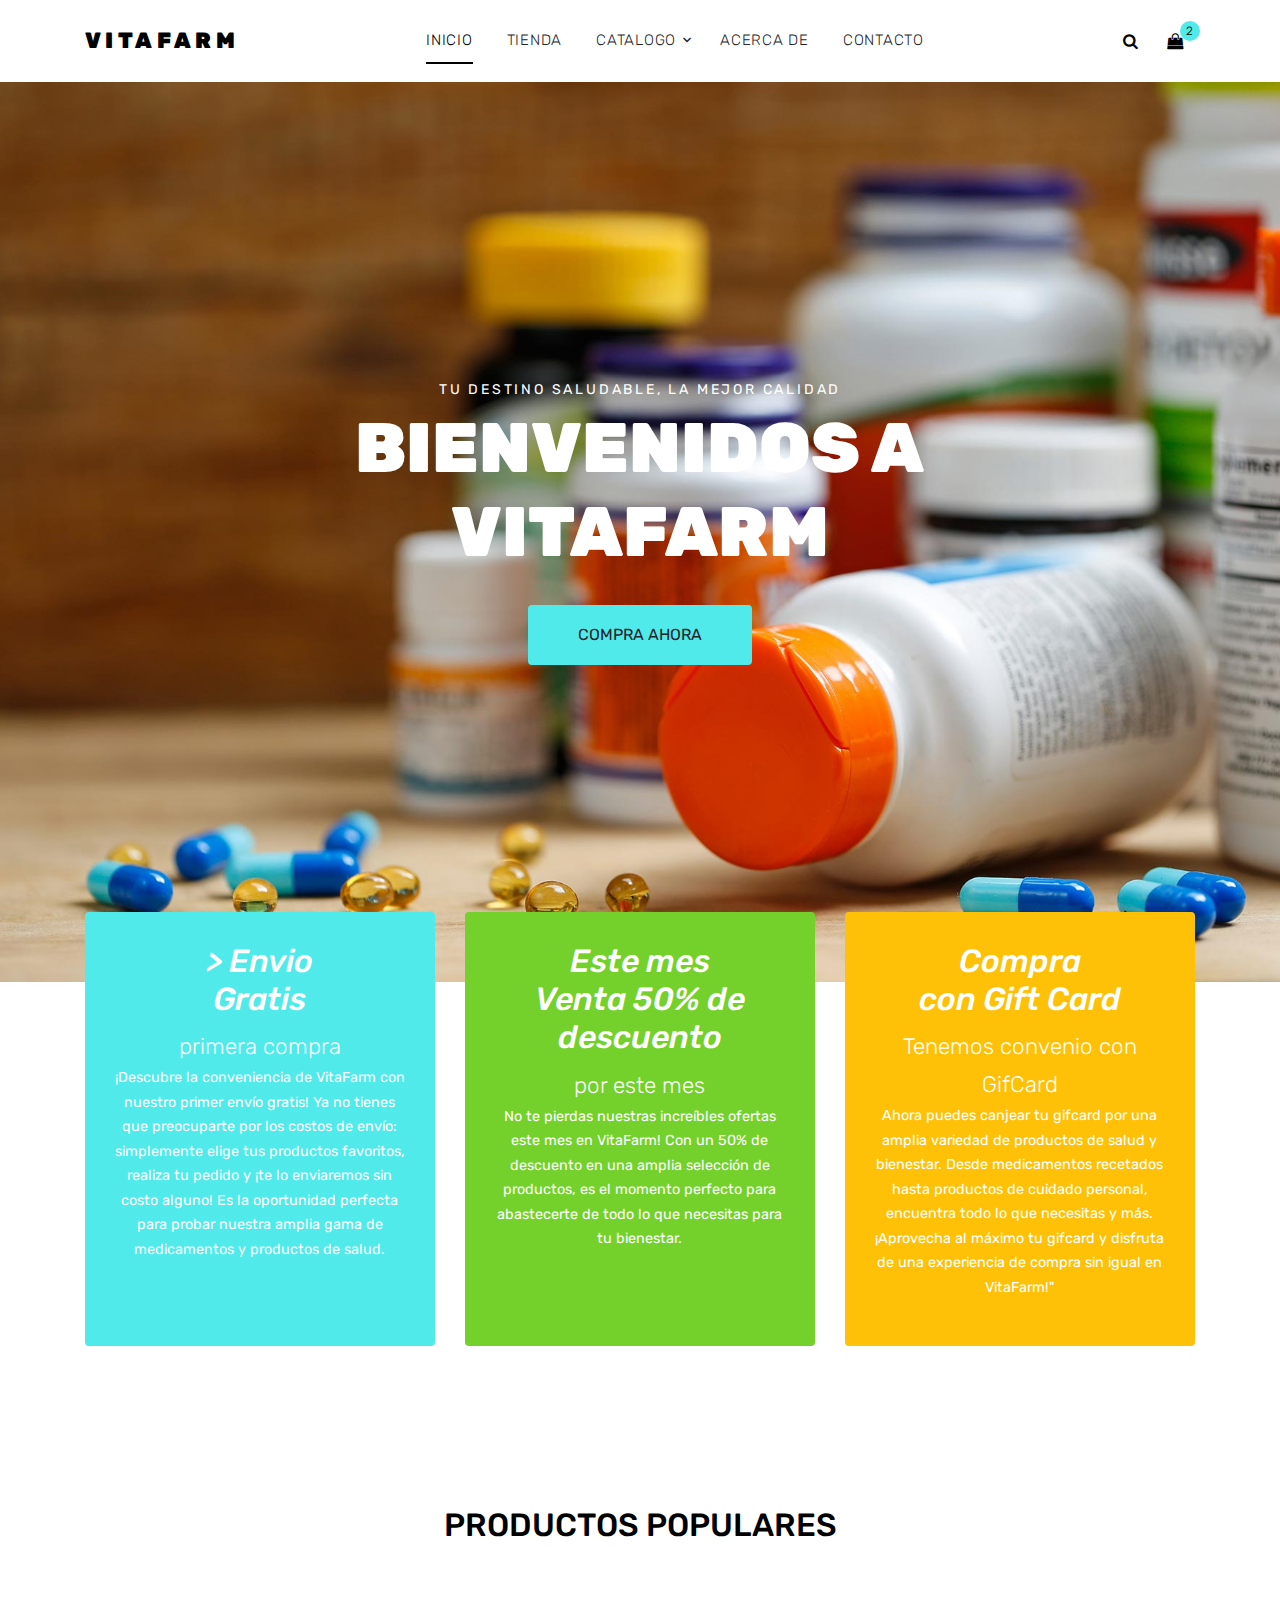
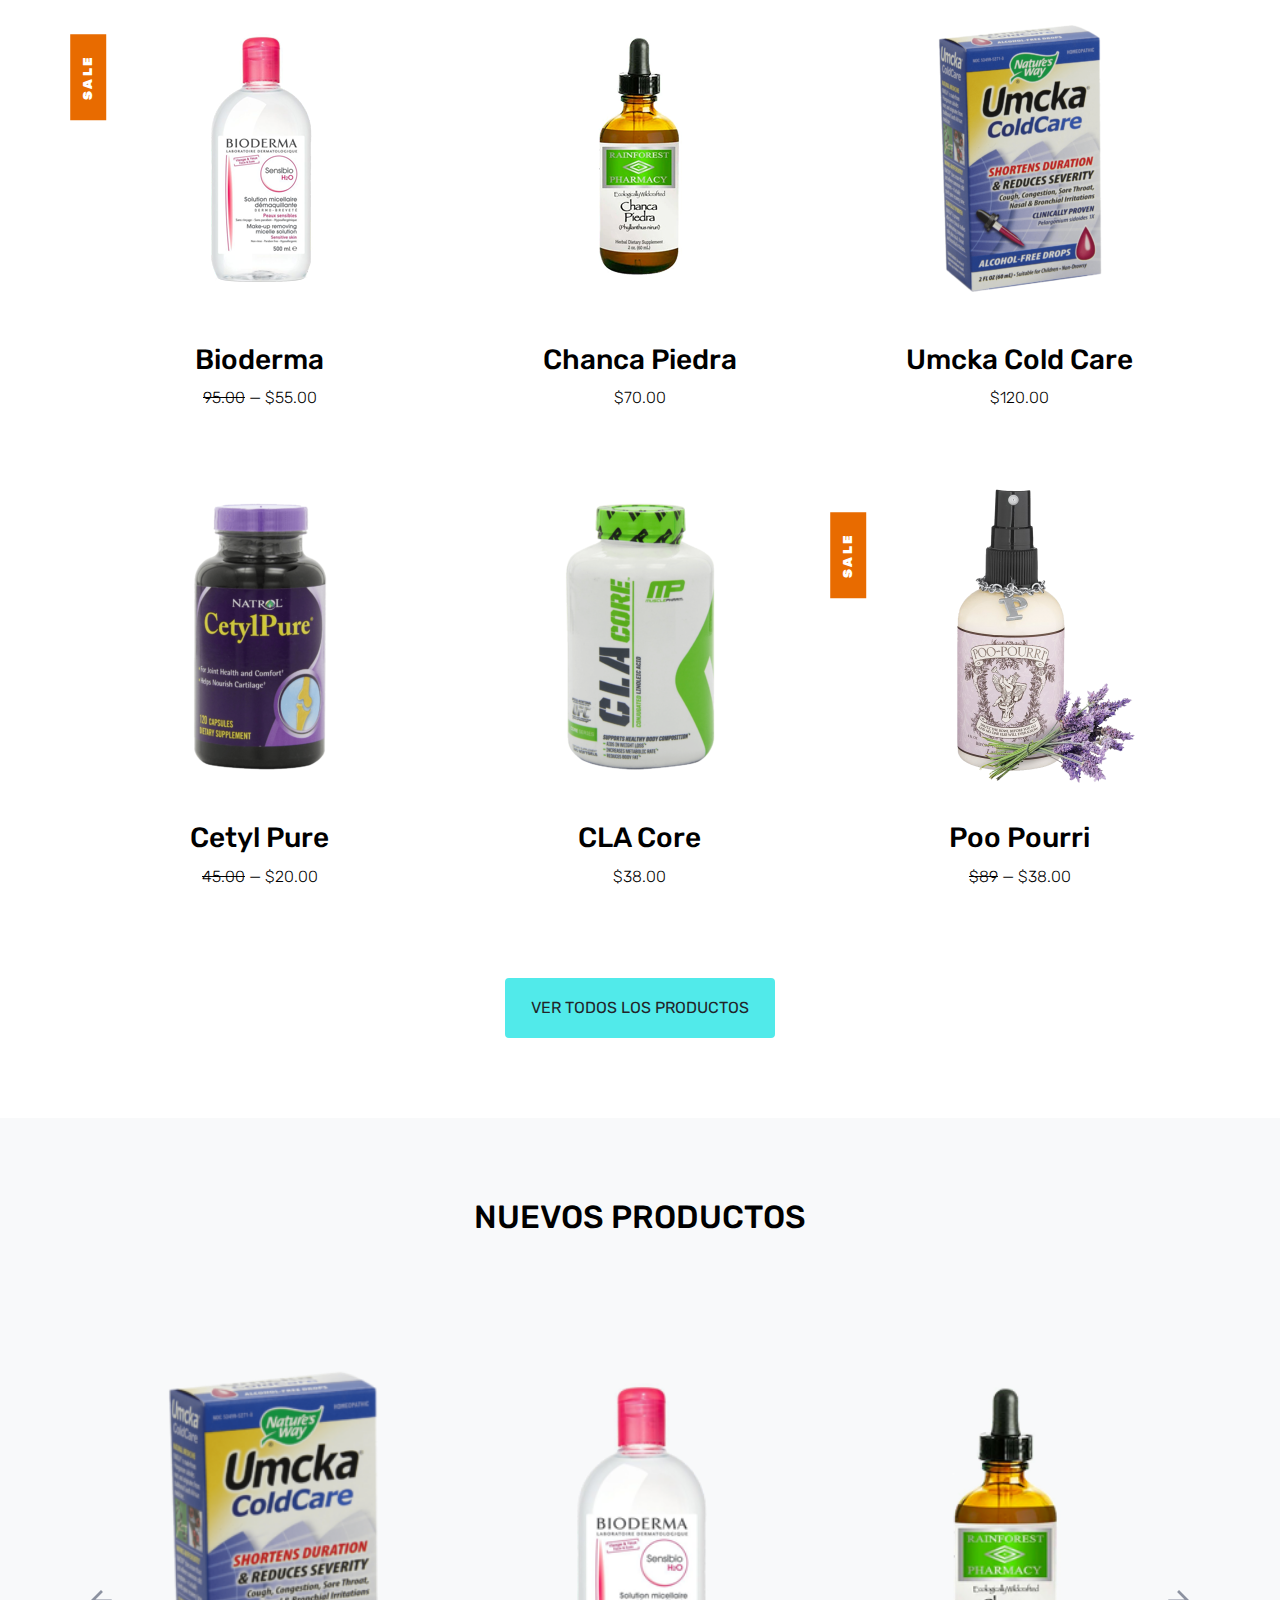
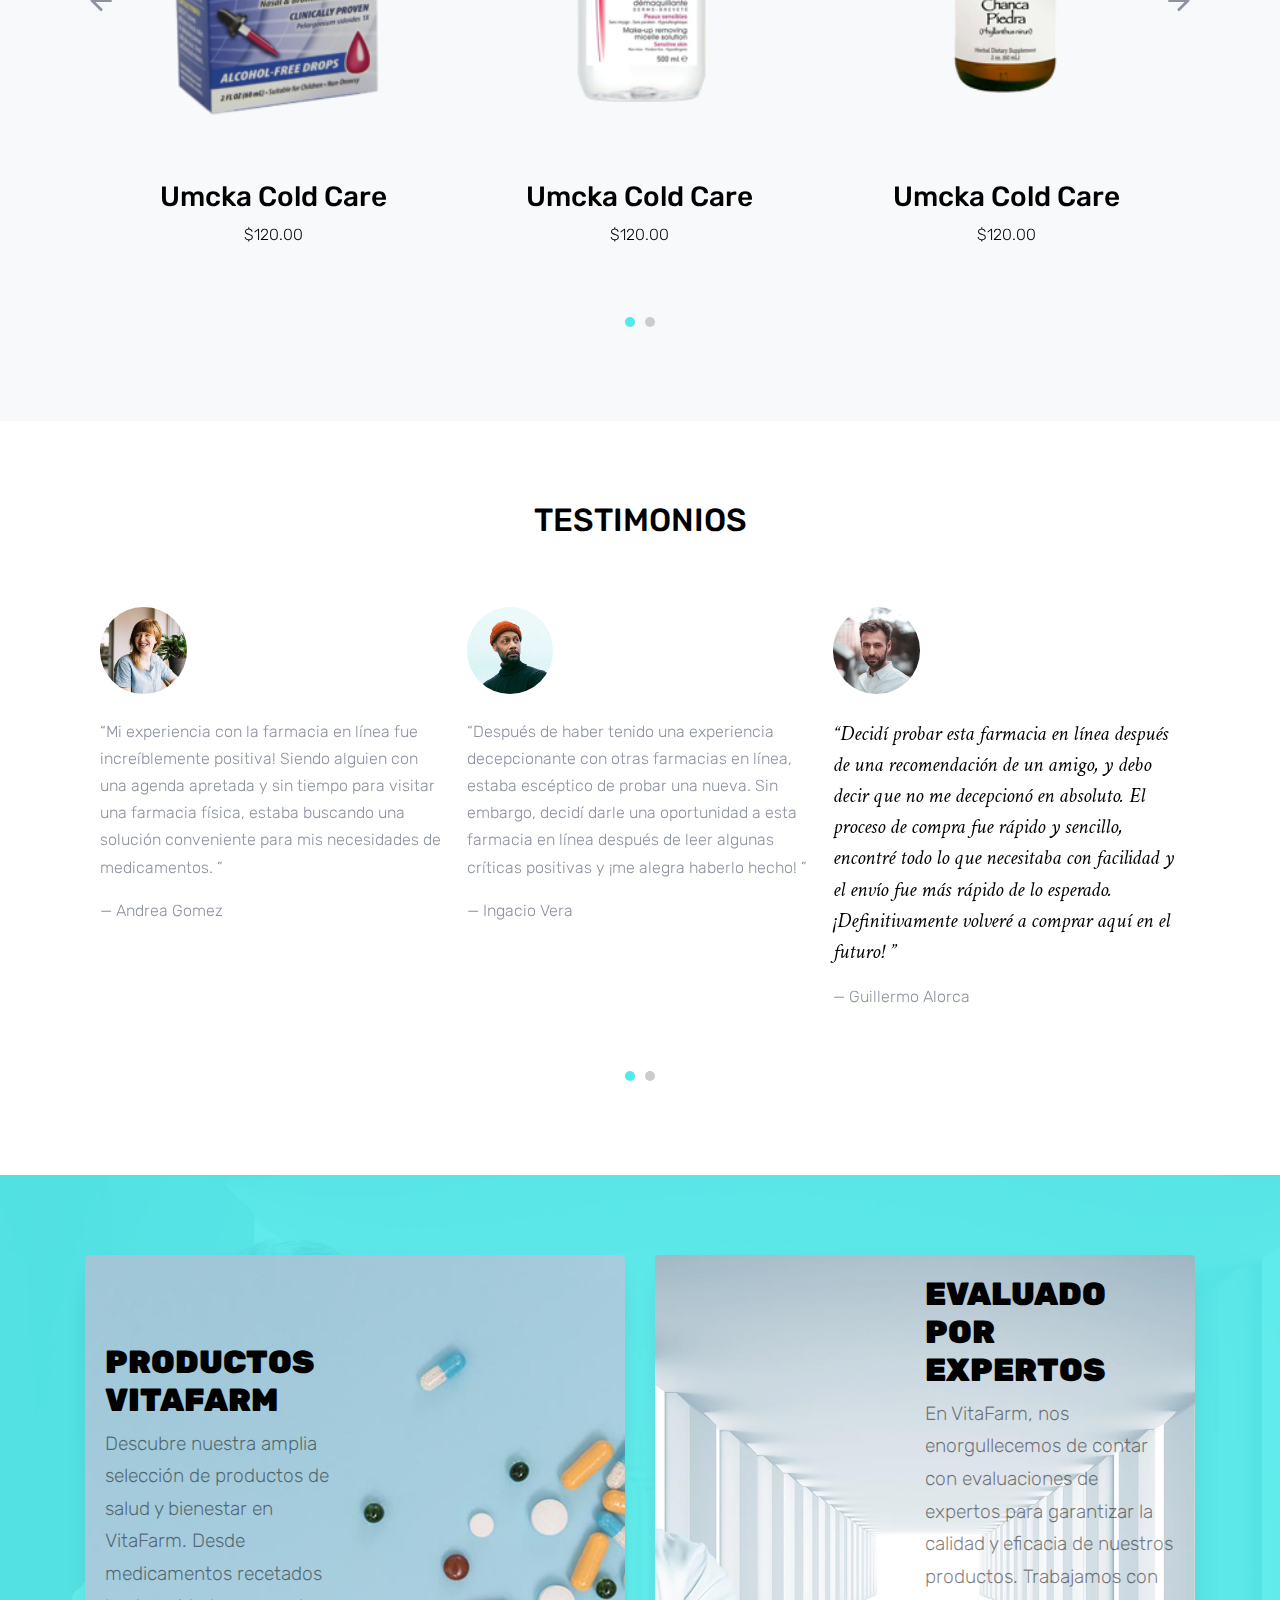
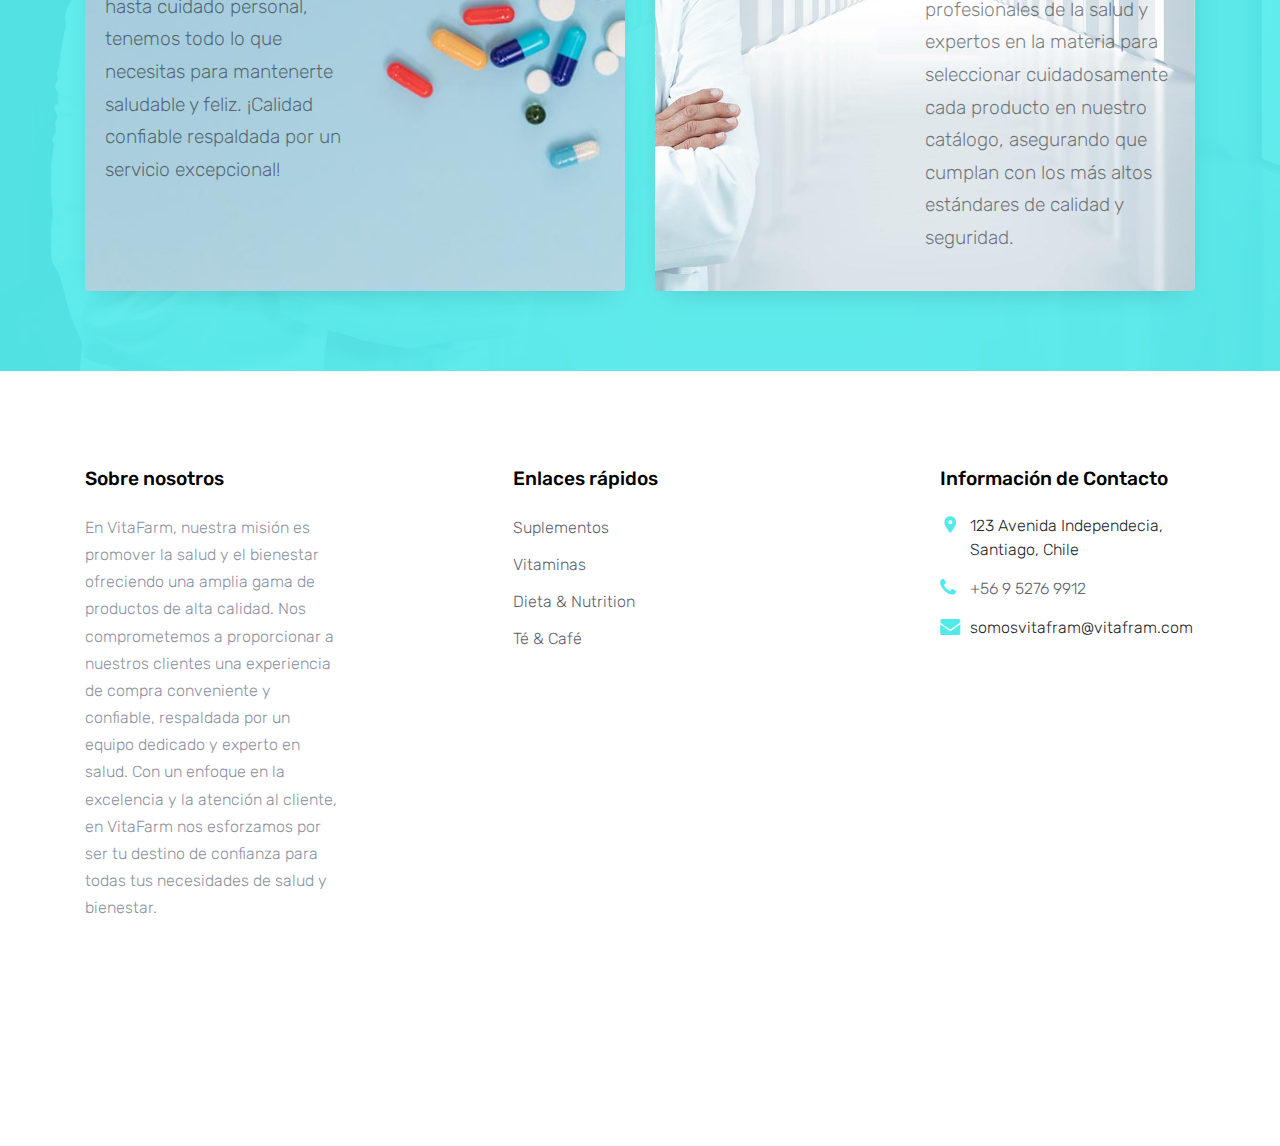
==== index.html @ 72c8c70e "first commit" ====
<!DOCTYPE html>
<html lang="en">

<head>
  <title>VitaFarm </title>
  <link href="https://cdn.jsdelivr.net/npm/bootstrap@5.3.3/dist/css/bootstrap.min.css" rel="stylesheet" integrity="sha384-QWTKZyjpPEjISv5WaRU9OFeRpok6YctnYmDr5pNlyT2bRjXh0JMhjY6hW+ALEwIH" crossorigin="anonymous">
  <meta charset="utf-8">
  <meta name="viewport" content="width=device-width, initial-scale=1, shrink-to-fit=no">

  <link href="https://fonts.googleapis.com/css?family=Rubik:400,700|Crimson+Text:400,400i" rel="stylesheet">
  <link rel="stylesheet" href="fonts/icomoon/style.css">

  <link rel="stylesheet" href="css/bootstrap.min.css">
  <link rel="stylesheet" href="css/magnific-popup.css">
  <link rel="stylesheet" href="css/jquery-ui.css">
  <link rel="stylesheet" href="css/owl.carousel.min.css">
  <link rel="stylesheet" href="css/owl.theme.default.min.css">


  <link rel="stylesheet" href="css/aos.css">

  <link rel="stylesheet" href="css/style.css">
  <script src="https://cdn.jsdelivr.net/npm/bootstrap@5.3.3/dist/js/bootstrap.bundle.min.js" integrity="sha384-YvpcrYf0tY3lHB60NNkmXc5s9fDVZLESaAA55NDzOxhy9GkcIdslK1eN7N6jIeHz" crossorigin="anonymous"></script>
</head>

<body>

  <div class="site-wrap">


    <div class="site-navbar py-2">

      <div class="search-wrap">
        <div class="container">
          <a href="#" class="search-close js-search-close"><span class="icon-close2"></span></a>
          <form action="#" method="post">
            <input type="text" class="form-control" placeholder="Search keyword and hit enter...">
          </form>
        </div>
      </div>

      <div class="container">
        <div class="d-flex align-items-center justify-content-between">
          <div class="logo">
            <div class="site-logo">
              <a href="index.html" class="js-logo-clone">VitaFarm</a>
            </div>
          </div>
          <div class="main-nav d-none d-lg-block">
            <nav class="site-navigation text-right text-md-center" role="navigation">
              <ul class="site-menu js-clone-nav d-none d-lg-block">
                <li class="active"><a href="index.html">INICIO</a></li>
                <li><a href="shop.html">Tienda</a></li>
                <li class="has-children">
                  <a href="#">Catalogo</a>
                  <ul class="dropdown">
                    <li><a href="#">Suplementos</a></li>
                    <li class="has-children">
                      <a href="#">Vitaminas</a>
                      <ul class="dropdown">
                        <li><a href="#">Suplementos</a></li>
                        <li><a href="#">Vitaminas</a></li>
                        <li><a href="#">Dieta &amp; Nutrición</a></li>
                        <li><a href="#">Té &amp; Café</a></li>
                      </ul>
                    </li>
                    <li><a href="#">Dieta &amp; Nutritición</a></li>
                    <li><a href="#">Té &amp; Café</a></li>
                    
                  </ul>
                </li>
                <li><a href="about.html">Acerca de</a></li>
                <li><a href="contact.html">Contacto</a></li>
              </ul>
            </nav>
          </div>
          <div class="icons">
            <a href="#" class="icons-btn d-inline-block js-search-open"><span class="icon-search"></span></a>
            <a href="cart.html" class="icons-btn d-inline-block bag">
              <span class="icon-shopping-bag"></span>
              <span class="number">2</span>
            </a>
            <a href="#" class="site-menu-toggle js-menu-toggle ml-3 d-inline-block d-lg-none"><span
                class="icon-menu"></span></a>
          </div>
        </div>
      </div>
    </div>

    <div class="site-blocks-cover" style="background-image: url('images/hero_1.jpg');">
      <div class="container">
        <div class="row">
          <div class="col-lg-7 mx-auto order-lg-2 align-self-center">
            <div class="site-block-cover-content text-center">
              <h2 class="sub-title">Tu destino saludable, la mejor calidad</h2>
              <h1>Bienvenidos a VitaFarm</h1>
              <p>
                <a href="#" class="btn btn-primary px-5 py-3">Compra ahora</a>
              </p>
            </div>
          </div>
        </div>
      </div>
    </div>

    <div class="site-section">
      <div class="container">
        <div class="row align-items-stretch section-overlap">
          <div class="col-md-6 col-lg-4 mb-4 mb-lg-0">
            <div class="banner-wrap bg-primary h-100">
              <a href="#" class="h-100">
                <h5>> Envio <br> Gratis</h5>
                <p>
                  primera compra
                  <strong>¡Descubre la conveniencia de VitaFarm con nuestro primer envío gratis! Ya no tienes que preocuparte por los costos de envío: simplemente elige tus productos favoritos, realiza tu pedido y ¡te lo enviaremos sin costo alguno! Es la oportunidad perfecta para probar nuestra amplia gama de medicamentos y productos de salud.</strong>
                </p>
              </a>
            </div>
          </div>
          <div class="col-md-6 col-lg-4 mb-4 mb-lg-0">
            <div class="banner-wrap h-100">
              <a href="#" class="h-100">
                <h5>Este mes <br> Venta 50% de descuento</h5>
                <p>
                  por este mes
                  <strong>No te pierdas nuestras increíbles ofertas este mes en VitaFarm! Con un 50% de descuento en una amplia selección de productos, es el momento perfecto para abastecerte de todo lo que necesitas para tu bienestar.</strong>
                </p>
              </a>
            </div>
          </div>
          <div class="col-md-6 col-lg-4 mb-4 mb-lg-0">
            <div class="banner-wrap bg-warning h-100">
              <a href="#" class="h-100">
                <h5> Compra  <br> con Gift Card</h5>
                <p>
                  Tenemos convenio con GifCard
                  <strong>Ahora puedes canjear tu gifcard por una amplia variedad de productos de salud y bienestar. Desde medicamentos recetados hasta productos de cuidado personal, encuentra todo lo que necesitas y más. ¡Aprovecha al máximo tu gifcard y disfruta de una experiencia de compra sin igual en VitaFarm!"</strong>
                </p>
              </a>
            </div>
          </div>

        </div>
      </div>
    </div>

    <div class="site-section">
      <div class="container">
        <div class="row">
          <div class="title-section text-center col-12">
            <h2 class="text-uppercase">Productos populares</h2>
          </div>
        </div>

        <div class="row">
          <div class="col-sm-6 col-lg-4 text-center item mb-4">
            <span class="tag">Sale</span>
            <a href="shop-single.html"> <img src="images/product_01.png" alt="Image"></a>
            <h3 class="text-dark"><a href="shop-single.html">Bioderma</a></h3>
            <p class="price"><del>95.00</del> &mdash; $55.00</p>
          </div>
          <div class="col-sm-6 col-lg-4 text-center item mb-4">
            <a href="shop-single.html"> <img src="images/product_02.png" alt="Image"></a>
            <h3 class="text-dark"><a href="shop-single.html">Chanca Piedra</a></h3>
            <p class="price">$70.00</p>
          </div>
          <div class="col-sm-6 col-lg-4 text-center item mb-4">
            <a href="shop-single.html"> <img src="images/product_03.png" alt="Image"></a>
            <h3 class="text-dark"><a href="shop-single.html">Umcka Cold Care</a></h3>
            <p class="price">$120.00</p>
          </div>

          <div class="col-sm-6 col-lg-4 text-center item mb-4">

            <a href="shop-single.html"> <img src="images/product_04.png" alt="Image"></a>
            <h3 class="text-dark"><a href="shop-single.html">Cetyl Pure</a></h3>
            <p class="price"><del>45.00</del> &mdash; $20.00</p>
          </div>
          <div class="col-sm-6 col-lg-4 text-center item mb-4">
            <a href="shop-single.html"> <img src="images/product_05.png" alt="Image"></a>
            <h3 class="text-dark"><a href="shop-single.html">CLA Core</a></h3>
            <p class="price">$38.00</p>
          </div>
          <div class="col-sm-6 col-lg-4 text-center item mb-4">
            <span class="tag">Sale</span>
            <a href="shop-single.html"> <img src="images/product_06.png" alt="Image"></a>
            <h3 class="text-dark"><a href="shop-single.html">Poo Pourri</a></h3>
            <p class="price"><del>$89</del> &mdash; $38.00</p>
          </div>
        </div>
        <div class="row mt-5">
          <div class="col-12 text-center">
            <a href="shop.html" class="btn btn-primary px-4 py-3">Ver todos los productos</a>
          </div>
        </div>
      </div>
    </div>

    
    <div class="site-section bg-light">
      <div class="container">
        <div class="row">
          <div class="title-section text-center col-12">
            <h2 class="text-uppercase">Nuevos Productos</h2>
          </div>
        </div>
        <div class="row">
          <div class="col-md-12 block-3 products-wrap">
            <div class="nonloop-block-3 owl-carousel">

              <div class="text-center item mb-4">
                <a href="shop-single.html"> <img src="images/product_03.png" alt="Image"></a>
                <h3 class="text-dark"><a href="shop-single.html">Umcka Cold Care</a></h3>
                <p class="price">$120.00</p>
              </div>

              <div class="text-center item mb-4">
                <a href="shop-single.html"> <img src="images/product_01.png" alt="Image"></a>
                <h3 class="text-dark"><a href="shop-single.html">Umcka Cold Care</a></h3>
                <p class="price">$120.00</p>
              </div>

              <div class="text-center item mb-4">
                <a href="shop-single.html"> <img src="images/product_02.png" alt="Image"></a>
                <h3 class="text-dark"><a href="shop-single.html">Umcka Cold Care</a></h3>
                <p class="price">$120.00</p>
              </div>

              <div class="text-center item mb-4">
                <a href="shop-single.html"> <img src="images/product_04.png" alt="Image"></a>
                <h3 class="text-dark"><a href="shop-single.html">Umcka Cold Care</a></h3>
                <p class="price">$120.00</p>
              </div>

            </div>
          </div>
        </div>
      </div>
    </div>

    <div class="site-section">
      <div class="container">
        <div class="row">
          <div class="title-section text-center col-12">
            <h2 class="text-uppercase">Testimonios</h2>
          </div>
        </div>
        <div class="row">
          <div class="col-md-12 block-3 products-wrap">
            <div class="nonloop-block-3 no-direction owl-carousel">
        
              <div class="testimonio">
                <blockquote>
                  <img src="images/person_1.jpg" alt="Image" class="img-fluid w-25 mb-4 rounded-circle">
                  <p>&ldquo;Mi experiencia con la farmacia en línea fue increíblemente positiva! Siendo alguien con una agenda apretada y sin tiempo para visitar una farmacia física, estaba buscando una solución conveniente para mis necesidades de medicamentos. &rdquo;</p>
                </blockquote>

                <p>&mdash; Andrea Gomez</p>
              </div>
        
              <div class="testimonio">
                <blockquote>
                  <img src="images/person_2.jpg" alt="Image" class="img-fluid w-25 mb-4 rounded-circle">
                  <p>&ldquo;Después de haber tenido una experiencia decepcionante con otras farmacias en línea, estaba escéptico de probar una nueva. Sin embargo, decidí darle una oportunidad a esta farmacia en línea después de leer algunas críticas positivas y ¡me alegra haberlo hecho!
                    &rdquo;</p>
                </blockquote>
              
                <p>&mdash; Ingacio Vera</p>
              </div>
        
              <div class="testimony">
                <blockquote>
                  <img src="images/person_3.jpg" alt="Image" class="img-fluid w-25 mb-4 rounded-circle">
                  <p>&ldquo;Decidí probar esta farmacia en línea después de una recomendación de un amigo, y debo decir que no me decepcionó en absoluto. El proceso de compra fue rápido y sencillo, encontré todo lo que necesitaba con facilidad y el envío fue más rápido de lo esperado. ¡Definitivamente volveré a comprar aquí en el futuro!
                    &rdquo;</p>
                </blockquote>
              
                <p>&mdash; Guillermo Alorca</p>
              </div>
        
              <div class="testimony">
                <blockquote>
                  <img src="images/person_4.jpg" alt="Image" class="img-fluid w-25 mb-4 rounded-circle">
                  <p>&ldquo;Comprar en esta farmacia en línea fue una experiencia sin complicaciones. Encontré lo que buscaba rápidamente, el proceso de pago fue seguro y mi pedido llegó a tiempo. ¡Definitivamente confiaré en ellos para mis futuras necesidades de medicamentos!&rdquo;</p>
                </blockquote>
              
                <p>&mdash; Estiven Salazar</p>
              </div>
        
            </div>
          </div>
        </div>
      </div>
    </div>

    <div class="site-section bg-secondary bg-image" style="background-image: url('images/bg_2.jpg');">
      <div class="container">
        <div class="row align-items-stretch">
          <div class="col-lg-6 mb-5 mb-lg-0">
            <a href="#" class="banner-1 h-100 d-flex" style="background-image: url('images/bg_1.jpg');">
              <div class="banner-1-inner align-self-center">
                <h2>Productos VitaFarm </h2>
                <p>Descubre nuestra amplia selección de productos de salud y bienestar en VitaFarm. Desde medicamentos recetados hasta cuidado personal, tenemos todo lo que necesitas para mantenerte saludable y feliz. ¡Calidad confiable respaldada por un servicio excepcional!
                </p>
              </div>
            </a>
          </div>
          <div class="col-lg-6 mb-5 mb-lg-0">
            <a href="#" class="banner-1 h-100 d-flex" style="background-image: url('images/bg_2.jpg');">
              <div class="banner-1-inner ml-auto  align-self-center">
                <h2>Evaluado por expertos</h2>
                <p>En VitaFarm, nos enorgullecemos de contar con evaluaciones de expertos para garantizar la calidad y eficacia de nuestros productos. Trabajamos con profesionales de la salud y expertos en la materia para seleccionar cuidadosamente cada producto en nuestro catálogo, asegurando que cumplan con los más altos estándares de calidad y seguridad.
                </p>
              </div>
            </a>
          </div>
        </div>
      </div>
    </div>


    <footer class="site-footer">
      <div class="container">
        <div class="row">
          <div class="col-md-6 col-lg-3 mb-4 mb-lg-0">

            <div class="block-7">
              <h3 class="footer-heading mb-4">Sobre nosotros</h3>
              <p>En VitaFarm, nuestra misión es promover la salud y el bienestar ofreciendo una amplia gama de productos de alta calidad. Nos comprometemos a proporcionar a nuestros clientes una experiencia de compra conveniente y confiable, respaldada por un equipo dedicado y experto en salud.
                Con un enfoque en la excelencia y la atención al cliente, en VitaFarm nos esforzamos por ser tu destino de confianza para todas tus necesidades de salud y bienestar.</p>
            </div>

          </div>
          <div class="col-lg-3 mx-auto mb-5 mb-lg-0">
            <h3 class="footer-heading mb-4">Enlaces rápidos</h3>
            <ul class="list-unstyled">
              <li><a href="#">Suplementos</a></li>
              <li><a href="#">Vitaminas</a></li>
              <li><a href="#">Dieta &amp; Nutrition</a></li>
              <li><a href="#">Té &amp; Café</a></li>
            </ul>
          </div>

          <div class="col-md-6 col-lg-3">
            <div class="block-5 mb-5">
              <h3 class="footer-heading mb-4">Información de Contacto</h3>
              <ul class="list-unstyled">
                <li class="address">123 Avenida Independecia, Santiago, Chile</li>
                <li class="phone"><a href="celular://23923929210">+56 9 5276 9912</a></li>
                <li class="email">somosvitafram@vitafram.com</li>
              </ul>
            </div>


          </div>
        </div>
        <div class="row pt-5 mt-5 text-center">
          <div class="col-md-12">
            <p>
              
              
              <script></script>
                <i class="" aria-hidden="true"></i> <a href="" target="_blank"
                class="text-primary"></a>
              
            </p>
          </div>

        </div>
      </div>
    </footer>
  </div>

  <script src="js/jquery-3.3.1.min.js"></script>
  <script src="js/jquery-ui.js"></script>
  <script src="js/popper.min.js"></script>
  <script src="js/bootstrap.min.js"></script>
  <script src="js/owl.carousel.min.js"></script>
  <script src="js/jquery.magnific-popup.min.js"></script>
  <script src="js/aos.js"></script>

  <script src="js/main.js"></script>

</body>

</html>
---- fonts/icomoon/style.css ----
@font-face {
  font-family: 'icomoon';
  src:  url('fonts/icomoon.eot?10si43');
  src:  url('fonts/icomoon.eot?10si43#iefix') format('embedded-opentype'),
    url('fonts/icomoon.ttf?10si43') format('truetype'),
    url('fonts/icomoon.woff?10si43') format('woff'),
    url('fonts/icomoon.svg?10si43#icomoon') format('svg');
  font-weight: normal;
  font-style: normal;
}

[class^="icon-"], [class*=" icon-"] {
  /* use !important to prevent issues with browser extensions that change fonts */
  font-family: 'icomoon' !important;
  speak: none;
  font-style: normal;
  font-weight: normal;
  font-variant: normal;
  text-transform: none;
  line-height: 1;

  /* Better Font Rendering =========== */
  -webkit-font-smoothing: antialiased;
  -moz-osx-font-smoothing: grayscale;
}

.icon-asterisk:before {
  content: "\f069";
}
.icon-plus:before {
  content: "\f067";
}
.icon-question:before {
  content: "\f128";
}
.icon-minus:before {
  content: "\f068";
}
.icon-glass:before {
  content: "\f000";
}
.icon-music:before {
  content: "\f001";
}
.icon-search:before {
  content: "\f002";
}
.icon-envelope-o:before {
  content: "\f003";
}
.icon-heart:before {
  content: "\f004";
}
.icon-star:before {
  content: "\f005";
}
.icon-star-o:before {
  content: "\f006";
}
.icon-user:before {
  content: "\f007";
}
.icon-film:before {
  content: "\f008";
}
.icon-th-large:before {
  content: "\f009";
}
.icon-th:before {
  content: "\f00a";
}
.icon-th-list:before {
  content: "\f00b";
}
.icon-check:before {
  content: "\f00c";
}
.icon-close:before {
  content: "\f00d";
}
.icon-remove:before {
  content: "\f00d";
}
.icon-times:before {
  content: "\f00d";
}
.icon-search-plus:before {
  content: "\f00e";
}
.icon-search-minus:before {
  content: "\f010";
}
.icon-power-off:before {
  content: "\f011";
}
.icon-signal:before {
  content: "\f012";
}
.icon-cog:before {
  content: "\f013";
}
.icon-gear:before {
  content: "\f013";
}
.icon-trash-o:before {
  content: "\f014";
}
.icon-home:before {
  content: "\f015";
}
.icon-file-o:before {
  content: "\f016";
}
.icon-clock-o:before {
  content: "\f017";
}
.icon-road:before {
  content: "\f018";
}
.icon-download:before {
  content: "\f019";
}
.icon-arrow-circle-o-down:before {
  content: "\f01a";
}
.icon-arrow-circle-o-up:before {
  content: "\f01b";
}
.icon-inbox:before {
  content: "\f01c";
}
.icon-play-circle-o:before {
  content: "\f01d";
}
.icon-repeat:before {
  content: "\f01e";
}
.icon-rotate-right:before {
  content: "\f01e";
}
.icon-refresh:before {
  content: "\f021";
}
.icon-list-alt:before {
  content: "\f022";
}
.icon-lock:before {
  content: "\f023";
}
.icon-flag:before {
  content: "\f024";
}
.icon-headphones:before {
  content: "\f025";
}
.icon-volume-off:before {
  content: "\f026";
}
.icon-volume-down:before {
  content: "\f027";
}
.icon-volume-up:before {
  content: "\f028";
}
.icon-qrcode:before {
  content: "\f029";
}
.icon-barcode:before {
  content: "\f02a";
}
.icon-tag:before {
  content: "\f02b";
}
.icon-tags:before {
  content: "\f02c";
}
.icon-book:before {
  content: "\f02d";
}
.icon-bookmark:before {
  content: "\f02e";
}
.icon-print:before {
  content: "\f02f";
}
.icon-camera:before {
  content: "\f030";
}
.icon-font:before {
  content: "\f031";
}
.icon-bold:before {
  content: "\f032";
}
.icon-italic:before {
  content: "\f033";
}
.icon-text-height:before {
  content: "\f034";
}
.icon-text-width:before {
  content: "\f035";
}
.icon-align-left:before {
  content: "\f036";
}
.icon-align-center:before {
  content: "\f037";
}
.icon-align-right:before {
  content: "\f038";
}
.icon-align-justify:before {
  content: "\f039";
}
.icon-list:before {
  content: "\f03a";
}
.icon-dedent:before {
  content: "\f03b";
}
.icon-outdent:before {
  content: "\f03b";
}
.icon-indent:before {
  content: "\f03c";
}
.icon-video-camera:before {
  content: "\f03d";
}
.icon-image:before {
  content: "\f03e";
}
.icon-photo:before {
  content: "\f03e";
}
.icon-picture-o:before {
  content: "\f03e";
}
.icon-pencil:before {
  content: "\f040";
}
.icon-map-marker:before {
  content: "\f041";
}
.icon-adjust:before {
  content: "\f042";
}
.icon-tint:before {
  content: "\f043";
}
.icon-edit:before {
  content: "\f044";
}
.icon-pencil-square-o:before {
  content: "\f044";
}
.icon-share-square-o:before {
  content: "\f045";
}
.icon-check-square-o:before {
  content: "\f046";
}
.icon-arrows:before {
  content: "\f047";
}
.icon-step-backward:before {
  content: "\f048";
}
.icon-fast-backward:before {
  content: "\f049";
}
.icon-backward:before {
  content: "\f04a";
}
.icon-play:before {
  content: "\f04b";
}
.icon-pause:before {
  content: "\f04c";
}
.icon-stop:before {
  content: "\f04d";
}
.icon-forward:before {
  content: "\f04e";
}
.icon-fast-forward:before {
  content: "\f050";
}
.icon-step-forward:before {
  content: "\f051";
}
.icon-eject:before {
  content: "\f052";
}
.icon-chevron-left:before {
  content: "\f053";
}
.icon-chevron-right:before {
  content: "\f054";
}
.icon-plus-circle:before {
  content: "\f055";
}
.icon-minus-circle:before {
  content: "\f056";
}
.icon-times-circle:before {
  content: "\f057";
}
.icon-check-circle:before {
  content: "\f058";
}
.icon-question-circle:before {
  content: "\f059";
}
.icon-info-circle:before {
  content: "\f05a";
}
.icon-crosshairs:before {
  content: "\f05b";
}
.icon-times-circle-o:before {
  content: "\f05c";
}
.icon-check-circle-o:before {
  content: "\f05d";
}
.icon-ban:before {
  content: "\f05e";
}
.icon-arrow-left:before {
  content: "\f060";
}
.icon-arrow-right:before {
  content: "\f061";
}
.icon-arrow-up:before {
  content: "\f062";
}
.icon-arrow-down:before {
  content: "\f063";
}
.icon-mail-forward:before {
  content: "\f064";
}
.icon-share:before {
  content: "\f064";
}
.icon-expand:before {
  content: "\f065";
}
.icon-compress:before {
  content: "\f066";
}
.icon-exclamation-circle:before {
  content: "\f06a";
}
.icon-gift:before {
  content: "\f06b";
}
.icon-leaf:before {
  content: "\f06c";
}
.icon-fire:before {
  content: "\f06d";
}
.icon-eye:before {
  content: "\f06e";
}
.icon-eye-slash:before {
  content: "\f070";
}
.icon-exclamation-triangle:before {
  content: "\f071";
}
.icon-warning:before {
  content: "\f071";
}
.icon-plane:before {
  content: "\f072";
}
.icon-calendar:before {
  content: "\f073";
}
.icon-random:before {
  content: "\f074";
}
.icon-comment:before {
  content: "\f075";
}
.icon-magnet:before {
  content: "\f076";
}
.icon-chevron-up:before {
  content: "\f077";
}
.icon-chevron-down:before {
  content: "\f078";
}
.icon-retweet:before {
  content: "\f079";
}
.icon-shopping-cart:before {
  content: "\f07a";
}
.icon-folder:before {
  content: "\f07b";
}
.icon-folder-open:before {
  content: "\f07c";
}
.icon-arrows-v:before {
  content: "\f07d";
}
.icon-arrows-h:before {
  content: "\f07e";
}
.icon-bar-chart:before {
  content: "\f080";
}
.icon-bar-chart-o:before {
  content: "\f080";
}
.icon-twitter-square:before {
  content: "\f081";
}
.icon-facebook-square:before {
  content: "\f082";
}
.icon-camera-retro:before {
  content: "\f083";
}
.icon-key:before {
  content: "\f084";
}
.icon-cogs:before {
  content: "\f085";
}
.icon-gears:before {
  content: "\f085";
}
.icon-comments:before {
  content: "\f086";
}
.icon-thumbs-o-up:before {
  content: "\f087";
}
.icon-thumbs-o-down:before {
  content: "\f088";
}
.icon-star-half:before {
  content: "\f089";
}
.icon-heart-o:before {
  content: "\f08a";
}
.icon-sign-out:before {
  content: "\f08b";
}
.icon-linkedin-square:before {
  content: "\f08c";
}
.icon-thumb-tack:before {
  content: "\f08d";
}
.icon-external-link:before {
  content: "\f08e";
}
.icon-sign-in:before {
  content: "\f090";
}
.icon-trophy:before {
  content: "\f091";
}
.icon-github-square:before {
  content: "\f092";
}
.icon-upload:before {
  content: "\f093";
}
.icon-lemon-o:before {
  content: "\f094";
}
.icon-phone:before {
  content: "\f095";
}
.icon-square-o:before {
  content: "\f096";
}
.icon-bookmark-o:before {
  content: "\f097";
}
.icon-phone-square:before {
  content: "\f098";
}
.icon-twitter:before {
  content: "\f099";
}
.icon-facebook:before {
  content: "\f09a";
}
.icon-facebook-f:before {
  content: "\f09a";
}
.icon-github:before {
  content: "\f09b";
}
.icon-unlock:before {
  content: "\f09c";
}
.icon-credit-card:before {
  content: "\f09d";
}
.icon-feed:before {
  content: "\f09e";
}
.icon-rss:before {
  content: "\f09e";
}
.icon-hdd-o:before {
  content: "\f0a0";
}
.icon-bullhorn:before {
  content: "\f0a1";
}
.icon-bell-o:before {
  content: "\f0a2";
}
.icon-certificate:before {
  content: "\f0a3";
}
.icon-hand-o-right:before {
  content: "\f0a4";
}
.icon-hand-o-left:before {
  content: "\f0a5";
}
.icon-hand-o-up:before {
  content: "\f0a6";
}
.icon-hand-o-down:before {
  content: "\f0a7";
}
.icon-arrow-circle-left:before {
  content: "\f0a8";
}
.icon-arrow-circle-right:before {
  content: "\f0a9";
}
.icon-arrow-circle-up:before {
  content: "\f0aa";
}
.icon-arrow-circle-down:before {
  content: "\f0ab";
}
.icon-globe:before {
  content: "\f0ac";
}
.icon-wrench:before {
  content: "\f0ad";
}
.icon-tasks:before {
  content: "\f0ae";
}
.icon-filter:before {
  content: "\f0b0";
}
.icon-briefcase:before {
  content: "\f0b1";
}
.icon-arrows-alt:before {
  content: "\f0b2";
}
.icon-group:before {
  content: "\f0c0";
}
.icon-users:before {
  content: "\f0c0";
}
.icon-chain:before {
  content: "\f0c1";
}
.icon-link:before {
  content: "\f0c1";
}
.icon-cloud:before {
  content: "\f0c2";
}
.icon-flask:before {
  content: "\f0c3";
}
.icon-cut:before {
  content: "\f0c4";
}
.icon-scissors:before {
  content: "\f0c4";
}
.icon-copy:before {
  content: "\f0c5";
}
.icon-files-o:before {
  content: "\f0c5";
}
.icon-paperclip:before {
  content: "\f0c6";
}
.icon-floppy-o:before {
  content: "\f0c7";
}
.icon-save:before {
  content: "\f0c7";
}
.icon-square:before {
  content: "\f0c8";
}
.icon-bars:before {
  content: "\f0c9";
}
.icon-navicon:before {
  content: "\f0c9";
}
.icon-reorder:before {
  content: "\f0c9";
}
.icon-list-ul:before {
  content: "\f0ca";
}
.icon-list-ol:before {
  content: "\f0cb";
}
.icon-strikethrough:before {
  content: "\f0cc";
}
.icon-underline:before {
  content: "\f0cd";
}
.icon-table:before {
  content: "\f0ce";
}
.icon-magic:before {
  content: "\f0d0";
}
.icon-truck:before {
  content: "\f0d1";
}
.icon-pinterest:before {
  content: "\f0d2";
}
.icon-pinterest-square:before {
  content: "\f0d3";
}
.icon-google-plus-square:before {
  content: "\f0d4";
}
.icon-google-plus:before {
  content: "\f0d5";
}
.icon-money:before {
  content: "\f0d6";
}
.icon-caret-down:before {
  content: "\f0d7";
}
.icon-caret-up:before {
  content: "\f0d8";
}
.icon-caret-left:before {
  content: "\f0d9";
}
.icon-caret-right:before {
  content: "\f0da";
}
.icon-columns:before {
  content: "\f0db";
}
.icon-sort:before {
  content: "\f0dc";
}
.icon-unsorted:before {
  content: "\f0dc";
}
.icon-sort-desc:before {
  content: "\f0dd";
}
.icon-sort-down:before {
  content: "\f0dd";
}
.icon-sort-asc:before {
  content: "\f0de";
}
.icon-sort-up:before {
  content: "\f0de";
}
.icon-envelope:before {
  content: "\f0e0";
}
.icon-linkedin:before {
  content: "\f0e1";
}
.icon-rotate-left:before {
  content: "\f0e2";
}
.icon-undo:before {
  content: "\f0e2";
}
.icon-gavel:before {
  content: "\f0e3";
}
.icon-legal:before {
  content: "\f0e3";
}
.icon-dashboard:before {
  content: "\f0e4";
}
.icon-tachometer:before {
  content: "\f0e4";
}
.icon-comment-o:before {
  content: "\f0e5";
}
.icon-comments-o:before {
  content: "\f0e6";
}
.icon-bolt:before {
  content: "\f0e7";
}
.icon-flash:before {
  content: "\f0e7";
}
.icon-sitemap:before {
  content: "\f0e8";
}
.icon-umbrella:before {
  content: "\f0e9";
}
.icon-clipboard:before {
  content: "\f0ea";
}
.icon-paste:before {
  content: "\f0ea";
}
.icon-lightbulb-o:before {
  content: "\f0eb";
}
.icon-exchange:before {
  content: "\f0ec";
}
.icon-cloud-download:before {
  content: "\f0ed";
}
.icon-cloud-upload:before {
  content: "\f0ee";
}
.icon-user-md:before {
  content: "\f0f0";
}
.icon-stethoscope:before {
  content: "\f0f1";
}
.icon-suitcase:before {
  content: "\f0f2";
}
.icon-bell:before {
  content: "\f0f3";
}
.icon-coffee:before {
  content: "\f0f4";
}
.icon-cutlery:before {
  content: "\f0f5";
}
.icon-file-text-o:before {
  content: "\f0f6";
}
.icon-building-o:before {
  content: "\f0f7";
}
.icon-hospital-o:before {
  content: "\f0f8";
}
.icon-ambulance:before {
  content: "\f0f9";
}
.icon-medkit:before {
  content: "\f0fa";
}
.icon-fighter-jet:before {
  content: "\f0fb";
}
.icon-beer:before {
  content: "\f0fc";
}
.icon-h-square:before {
  content: "\f0fd";
}
.icon-plus-square:before {
  content: "\f0fe";
}
.icon-angle-double-left:before {
  content: "\f100";
}
.icon-angle-double-right:before {
  content: "\f101";
}
.icon-angle-double-up:before {
  content: "\f102";
}
.icon-angle-double-down:before {
  content: "\f103";
}
.icon-angle-left:before {
  content: "\f104";
}
.icon-angle-right:before {
  content: "\f105";
}
.icon-angle-up:before {
  content: "\f106";
}
.icon-angle-down:before {
  content: "\f107";
}
.icon-desktop:before {
  content: "\f108";
}
.icon-laptop:before {
  content: "\f109";
}
.icon-tablet:before {
  content: "\f10a";
}
.icon-mobile:before {
  content: "\f10b";
}
.icon-mobile-phone:before {
  content: "\f10b";
}
.icon-circle-o:before {
  content: "\f10c";
}
.icon-quote-left:before {
  content: "\f10d";
}
.icon-quote-right:before {
  content: "\f10e";
}
.icon-spinner:before {
  content: "\f110";
}
.icon-circle:before {
  content: "\f111";
}
.icon-mail-reply:before {
  content: "\f112";
}
.icon-reply:before {
  content: "\f112";
}
.icon-github-alt:before {
  content: "\f113";
}
.icon-folder-o:before {
  content: "\f114";
}
.icon-folder-open-o:before {
  content: "\f115";
}
.icon-smile-o:before {
  content: "\f118";
}
.icon-frown-o:before {
  content: "\f119";
}
.icon-meh-o:before {
  content: "\f11a";
}
.icon-gamepad:before {
  content: "\f11b";
}
.icon-keyboard-o:before {
  content: "\f11c";
}
.icon-flag-o:before {
  content: "\f11d";
}
.icon-flag-checkered:before {
  content: "\f11e";
}
.icon-terminal:before {
  content: "\f120";
}
.icon-code:before {
  content: "\f121";
}
.icon-mail-reply-all:before {
  content: "\f122";
}
.icon-reply-all:before {
  content: "\f122";
}
.icon-star-half-empty:before {
  content: "\f123";
}
.icon-star-half-full:before {
  content: "\f123";
}
.icon-star-half-o:before {
  content: "\f123";
}
.icon-location-arrow:before {
  content: "\f124";
}
.icon-crop:before {
  content: "\f125";
}
.icon-code-fork:before {
  content: "\f126";
}
.icon-chain-broken:before {
  content: "\f127";
}
.icon-unlink:before {
  content: "\f127";
}
.icon-info:before {
  content: "\f129";
}
.icon-exclamation:before {
  content: "\f12a";
}
.icon-superscript:before {
  content: "\f12b";
}
.icon-subscript:before {
  content: "\f12c";
}
.icon-eraser:before {
  content: "\f12d";
}
.icon-puzzle-piece:before {
  content: "\f12e";
}
.icon-microphone:before {
  content: "\f130";
}
.icon-microphone-slash:before {
  content: "\f131";
}
.icon-shield:before {
  content: "\f132";
}
.icon-calendar-o:before {
  content: "\f133";
}
.icon-fire-extinguisher:before {
  content: "\f134";
}
.icon-rocket:before {
  content: "\f135";
}
.icon-maxcdn:before {
  content: "\f136";
}
.icon-chevron-circle-left:before {
  content: "\f137";
}
.icon-chevron-circle-right:before {
  content: "\f138";
}
.icon-chevron-circle-up:before {
  content: "\f139";
}
.icon-chevron-circle-down:before {
  content: "\f13a";
}
.icon-html5:before {
  content: "\f13b";
}
.icon-css3:before {
  content: "\f13c";
}
.icon-anchor:before {
  content: "\f13d";
}
.icon-unlock-alt:before {
  content: "\f13e";
}
.icon-bullseye:before {
  content: "\f140";
}
.icon-ellipsis-h:before {
  content: "\f141";
}
.icon-ellipsis-v:before {
  content: "\f142";
}
.icon-rss-square:before {
  content: "\f143";
}
.icon-play-circle:before {
  content: "\f144";
}
.icon-ticket:before {
  content: "\f145";
}
.icon-minus-square:before {
  content: "\f146";
}
.icon-minus-square-o:before {
  content: "\f147";
}
.icon-level-up:before {
  content: "\f148";
}
.icon-level-down:before {
  content: "\f149";
}
.icon-check-square:before {
  content: "\f14a";
}
.icon-pencil-square:before {
  content: "\f14b";
}
.icon-external-link-square:before {
  content: "\f14c";
}
.icon-share-square:before {
  content: "\f14d";
}
.icon-compass:before {
  content: "\f14e";
}
.icon-caret-square-o-down:before {
  content: "\f150";
}
.icon-toggle-down:before {
  content: "\f150";
}
.icon-caret-square-o-up:before {
  content: "\f151";
}
.icon-toggle-up:before {
  content: "\f151";
}
.icon-caret-square-o-right:before {
  content: "\f152";
}
.icon-toggle-right:before {
  content: "\f152";
}
.icon-eur:before {
  content: "\f153";
}
.icon-euro:before {
  content: "\f153";
}
.icon-gbp:before {
  content: "\f154";
}
.icon-dollar:before {
  content: "\f155";
}
.icon-usd:before {
  content: "\f155";
}
.icon-inr:before {
  content: "\f156";
}
.icon-rupee:before {
  content: "\f156";
}
.icon-cny:before {
  content: "\f157";
}
.icon-jpy:before {
  content: "\f157";
}
.icon-rmb:before {
  content: "\f157";
}
.icon-yen:before {
  content: "\f157";
}
.icon-rouble:before {
  content: "\f158";
}
.icon-rub:before {
  content: "\f158";
}
.icon-ruble:before {
  content: "\f158";
}
.icon-krw:before {
  content: "\f159";
}
.icon-won:before {
  content: "\f159";
}
.icon-bitcoin:before {
  content: "\f15a";
}
.icon-btc:before {
  content: "\f15a";
}
.icon-file:before {
  content: "\f15b";
}
.icon-file-text:before {
  content: "\f15c";
}
.icon-sort-alpha-asc:before {
  content: "\f15d";
}
.icon-sort-alpha-desc:before {
  content: "\f15e";
}
.icon-sort-amount-asc:before {
  content: "\f160";
}
.icon-sort-amount-desc:before {
  content: "\f161";
}
.icon-sort-numeric-asc:before {
  content: "\f162";
}
.icon-sort-numeric-desc:before {
  content: "\f163";
}
.icon-thumbs-up:before {
  content: "\f164";
}
.icon-thumbs-down:before {
  content: "\f165";
}
.icon-youtube-square:before {
  content: "\f166";
}
.icon-youtube:before {
  content: "\f167";
}
.icon-xing:before {
  content: "\f168";
}
.icon-xing-square:before {
  content: "\f169";
}
.icon-youtube-play:before {
  content: "\f16a";
}
.icon-dropbox:before {
  content: "\f16b";
}
.icon-stack-overflow:before {
  content: "\f16c";
}
.icon-instagram:before {
  content: "\f16d";
}
.icon-flickr:before {
  content: "\f16e";
}
.icon-adn:before {
  content: "\f170";
}
.icon-bitbucket:before {
  content: "\f171";
}
.icon-bitbucket-square:before {
  content: "\f172";
}
.icon-tumblr:before {
  content: "\f173";
}
.icon-tumblr-square:before {
  content: "\f174";
}
.icon-long-arrow-down:before {
  content: "\f175";
}
.icon-long-arrow-up:before {
  content: "\f176";
}
.icon-long-arrow-left:before {
  content: "\f177";
}
.icon-long-arrow-right:before {
  content: "\f178";
}
.icon-apple:before {
  content: "\f179";
}
.icon-windows:before {
  content: "\f17a";
}
.icon-android:before {
  content: "\f17b";
}
.icon-linux:before {
  content: "\f17c";
}
.icon-dribbble:before {
  content: "\f17d";
}
.icon-skype:before {
  content: "\f17e";
}
.icon-foursquare:before {
  content: "\f180";
}
.icon-trello:before {
  content: "\f181";
}
.icon-female:before {
  content: "\f182";
}
.icon-male:before {
  content: "\f183";
}
.icon-gittip:before {
  content: "\f184";
}
.icon-gratipay:before {
  content: "\f184";
}
.icon-sun-o:before {
  content: "\f185";
}
.icon-moon-o:before {
  content: "\f186";
}
.icon-archive:before {
  content: "\f187";
}
.icon-bug:before {
  content: "\f188";
}
.icon-vk:before {
  content: "\f189";
}
.icon-weibo:before {
  content: "\f18a";
}
.icon-renren:before {
  content: "\f18b";
}
.icon-pagelines:before {
  content: "\f18c";
}
.icon-stack-exchange:before {
  content: "\f18d";
}
.icon-arrow-circle-o-right:before {
  content: "\f18e";
}
.icon-arrow-circle-o-left:before {
  content: "\f190";
}
.icon-caret-square-o-left:before {
  content: "\f191";
}
.icon-toggle-left:before {
  content: "\f191";
}
.icon-dot-circle-o:before {
  content: "\f192";
}
.icon-wheelchair:before {
  content: "\f193";
}
.icon-vimeo-square:before {
  content: "\f194";
}
.icon-try:before {
  content: "\f195";
}
.icon-turkish-lira:before {
  content: "\f195";
}
.icon-plus-square-o:before {
  content: "\f196";
}
.icon-space-shuttle:before {
  content: "\f197";
}
.icon-slack:before {
  content: "\f198";
}
.icon-envelope-square:before {
  content: "\f199";
}
.icon-wordpress:before {
  content: "\f19a";
}
.icon-openid:before {
  content: "\f19b";
}
.icon-bank:before {
  content: "\f19c";
}
.icon-institution:before {
  content: "\f19c";
}
.icon-university:before {
  content: "\f19c";
}
.icon-graduation-cap:before {
  content: "\f19d";
}
.icon-mortar-board:before {
  content: "\f19d";
}
.icon-yahoo:before {
  content: "\f19e";
}
.icon-google:before {
  content: "\f1a0";
}
.icon-reddit:before {
  content: "\f1a1";
}
.icon-reddit-square:before {
  content: "\f1a2";
}
.icon-stumbleupon-circle:before {
  content: "\f1a3";
}
.icon-stumbleupon:before {
  content: "\f1a4";
}
.icon-delicious:before {
  content: "\f1a5";
}
.icon-digg:before {
  content: "\f1a6";
}
.icon-pied-piper-pp:before {
  content: "\f1a7";
}
.icon-pied-piper-alt:before {
  content: "\f1a8";
}
.icon-drupal:before {
  content: "\f1a9";
}
.icon-joomla:before {
  content: "\f1aa";
}
.icon-language:before {
  content: "\f1ab";
}
.icon-fax:before {
  content: "\f1ac";
}
.icon-building:before {
  content: "\f1ad";
}
.icon-child:before {
  content: "\f1ae";
}
.icon-paw:before {
  content: "\f1b0";
}
.icon-spoon:before {
  content: "\f1b1";
}
.icon-cube:before {
  content: "\f1b2";
}
.icon-cubes:before {
  content: "\f1b3";
}
.icon-behance:before {
  content: "\f1b4";
}
.icon-behance-square:before {
  content: "\f1b5";
}
.icon-steam:before {
  content: "\f1b6";
}
.icon-steam-square:before {
  content: "\f1b7";
}
.icon-recycle:before {
  content: "\f1b8";
}
.icon-automobile:before {
  content: "\f1b9";
}
.icon-car:before {
  content: "\f1b9";
}
.icon-cab:before {
  content: "\f1ba";
}
.icon-taxi:before {
  content: "\f1ba";
}
.icon-tree:before {
  content: "\f1bb";
}
.icon-spotify:before {
  content: "\f1bc";
}
.icon-deviantart:before {
  content: "\f1bd";
}
.icon-soundcloud:before {
  content: "\f1be";
}
.icon-database:before {
  content: "\f1c0";
}
.icon-file-pdf-o:before {
  content: "\f1c1";
}
.icon-file-word-o:before {
  content: "\f1c2";
}
.icon-file-excel-o:before {
  content: "\f1c3";
}
.icon-file-powerpoint-o:before {
  content: "\f1c4";
}
.icon-file-image-o:before {
  content: "\f1c5";
}
.icon-file-photo-o:before {
  content: "\f1c5";
}
.icon-file-picture-o:before {
  content: "\f1c5";
}
.icon-file-archive-o:before {
  content: "\f1c6";
}
.icon-file-zip-o:before {
  content: "\f1c6";
}
.icon-file-audio-o:before {
  content: "\f1c7";
}
.icon-file-sound-o:before {
  content: "\f1c7";
}
.icon-file-movie-o:before {
  content: "\f1c8";
}
.icon-file-video-o:before {
  content: "\f1c8";
}
.icon-file-code-o:before {
  content: "\f1c9";
}
.icon-vine:before {
  content: "\f1ca";
}
.icon-codepen:before {
  content: "\f1cb";
}
.icon-jsfiddle:before {
  content: "\f1cc";
}
.icon-life-bouy:before {
  content: "\f1cd";
}
.icon-life-buoy:before {
  content: "\f1cd";
}
.icon-life-ring:before {
  content: "\f1cd";
}
.icon-life-saver:before {
  content: "\f1cd";
}
.icon-support:before {
  content: "\f1cd";
}
.icon-circle-o-notch:before {
  content: "\f1ce";
}
.icon-ra:before {
  content: "\f1d0";
}
.icon-rebel:before {
  content: "\f1d0";
}
.icon-resistance:before {
  content: "\f1d0";
}
.icon-empire:before {
  content: "\f1d1";
}
.icon-ge:before {
  content: "\f1d1";
}
.icon-git-square:before {
  content: "\f1d2";
}
.icon-git:before {
  content: "\f1d3";
}
.icon-hacker-news:before {
  content: "\f1d4";
}
.icon-y-combinator-square:before {
  content: "\f1d4";
}
.icon-yc-square:before {
  content: "\f1d4";
}
.icon-tencent-weibo:before {
  content: "\f1d5";
}
.icon-qq:before {
  content: "\f1d6";
}
.icon-wechat:before {
  content: "\f1d7";
}
.icon-weixin:before {
  content: "\f1d7";
}
.icon-paper-plane:before {
  content: "\f1d8";
}
.icon-send:before {
  content: "\f1d8";
}
.icon-paper-plane-o:before {
  content: "\f1d9";
}
.icon-send-o:before {
  content: "\f1d9";
}
.icon-history:before {
  content: "\f1da";
}
.icon-circle-thin:before {
  content: "\f1db";
}
.icon-header:before {
  content: "\f1dc";
}
.icon-paragraph:before {
  content: "\f1dd";
}
.icon-sliders:before {
  content: "\f1de";
}
.icon-share-alt:before {
  content: "\f1e0";
}
.icon-share-alt-square:before {
  content: "\f1e1";
}
.icon-bomb:before {
  content: "\f1e2";
}
.icon-futbol-o:before {
  content: "\f1e3";
}
.icon-soccer-ball-o:before {
  content: "\f1e3";
}
.icon-tty:before {
  content: "\f1e4";
}
.icon-binoculars:before {
  content: "\f1e5";
}
.icon-plug:before {
  content: "\f1e6";
}
.icon-slideshare:before {
  content: "\f1e7";
}
.icon-twitch:before {
  content: "\f1e8";
}
.icon-yelp:before {
  content: "\f1e9";
}
.icon-newspaper-o:before {
  content: "\f1ea";
}
.icon-wifi:before {
  content: "\f1eb";
}
.icon-calculator:before {
  content: "\f1ec";
}
.icon-paypal:before {
  content: "\f1ed";
}
.icon-google-wallet:before {
  content: "\f1ee";
}
.icon-cc-visa:before {
  content: "\f1f0";
}
.icon-cc-mastercard:before {
  content: "\f1f1";
}
.icon-cc-discover:before {
  content: "\f1f2";
}
.icon-cc-amex:before {
  content: "\f1f3";
}
.icon-cc-paypal:before {
  content: "\f1f4";
}
.icon-cc-stripe:before {
  content: "\f1f5";
}
.icon-bell-slash:before {
  content: "\f1f6";
}
.icon-bell-slash-o:before {
  content: "\f1f7";
}
.icon-trash:before {
  content: "\f1f8";
}
.icon-copyright:before {
  content: "\f1f9";
}
.icon-at:before {
  content: "\f1fa";
}
.icon-eyedropper:before {
  content: "\f1fb";
}
.icon-paint-brush:before {
  content: "\f1fc";
}
.icon-birthday-cake:before {
  content: "\f1fd";
}
.icon-area-chart:before {
  content: "\f1fe";
}
.icon-pie-chart:before {
  content: "\f200";
}
.icon-line-chart:before {
  content: "\f201";
}
.icon-lastfm:before {
  content: "\f202";
}
.icon-lastfm-square:before {
  content: "\f203";
}
.icon-toggle-off:before {
  content: "\f204";
}
.icon-toggle-on:before {
  content: "\f205";
}
.icon-bicycle:before {
  content: "\f206";
}
.icon-bus:before {
  content: "\f207";
}
.icon-ioxhost:before {
  content: "\f208";
}
.icon-angellist:before {
  content: "\f209";
}
.icon-cc:before {
  content: "\f20a";
}
.icon-ils:before {
  content: "\f20b";
}
.icon-shekel:before {
  content: "\f20b";
}
.icon-sheqel:before {
  content: "\f20b";
}
.icon-meanpath:before {
  content: "\f20c";
}
.icon-buysellads:before {
  content: "\f20d";
}
.icon-connectdevelop:before {
  content: "\f20e";
}
.icon-dashcube:before {
  content: "\f210";
}
.icon-forumbee:before {
  content: "\f211";
}
.icon-leanpub:before {
  content: "\f212";
}
.icon-sellsy:before {
  content: "\f213";
}
.icon-shirtsinbulk:before {
  content: "\f214";
}
.icon-simplybuilt:before {
  content: "\f215";
}
.icon-skyatlas:before {
  content: "\f216";
}
.icon-cart-plus:before {
  content: "\f217";
}
.icon-cart-arrow-down:before {
  content: "\f218";
}
.icon-diamond:before {
  content: "\f219";
}
.icon-ship:before {
  content: "\f21a";
}
.icon-user-secret:before {
  content: "\f21b";
}
.icon-motorcycle:before {
  content: "\f21c";
}
.icon-street-view:before {
  content: "\f21d";
}
.icon-heartbeat:before {
  content: "\f21e";
}
.icon-venus:before {
  content: "\f221";
}
.icon-mars:before {
  content: "\f222";
}
.icon-mercury:before {
  content: "\f223";
}
.icon-intersex:before {
  content: "\f224";
}
.icon-transgender:before {
  content: "\f224";
}
.icon-transgender-alt:before {
  content: "\f225";
}
.icon-venus-double:before {
  content: "\f226";
}
.icon-mars-double:before {
  content: "\f227";
}
.icon-venus-mars:before {
  content: "\f228";
}
.icon-mars-stroke:before {
  content: "\f229";
}
.icon-mars-stroke-v:before {
  content: "\f22a";
}
.icon-mars-stroke-h:before {
  content: "\f22b";
}
.icon-neuter:before {
  content: "\f22c";
}
.icon-genderless:before {
  content: "\f22d";
}
.icon-facebook-official:before {
  content: "\f230";
}
.icon-pinterest-p:before {
  content: "\f231";
}
.icon-whatsapp:before {
  content: "\f232";
}
.icon-server:before {
  content: "\f233";
}
.icon-user-plus:before {
  content: "\f234";
}
.icon-user-times:before {
  content: "\f235";
}
.icon-bed:before {
  content: "\f236";
}
.icon-hotel:before {
  content: "\f236";
}
.icon-viacoin:before {
  content: "\f237";
}
.icon-train:before {
  content: "\f238";
}
.icon-subway:before {
  content: "\f239";
}
.icon-medium:before {
  content: "\f23a";
}
.icon-y-combinator:before {
  content: "\f23b";
}
.icon-yc:before {
  content: "\f23b";
}
.icon-optin-monster:before {
  content: "\f23c";
}
.icon-opencart:before {
  content: "\f23d";
}
.icon-expeditedssl:before {
  content: "\f23e";
}
.icon-battery:before {
  content: "\f240";
}
.icon-battery-4:before {
  content: "\f240";
}
.icon-battery-full:before {
  content: "\f240";
}
.icon-battery-3:before {
  content: "\f241";
}
.icon-battery-three-quarters:before {
  content: "\f241";
}
.icon-battery-2:before {
  content: "\f242";
}
.icon-battery-half:before {
  content: "\f242";
}
.icon-battery-1:before {
  content: "\f243";
}
.icon-battery-quarter:before {
  content: "\f243";
}
.icon-battery-0:before {
  content: "\f244";
}
.icon-battery-empty:before {
  content: "\f244";
}
.icon-mouse-pointer:before {
  content: "\f245";
}
.icon-i-cursor:before {
  content: "\f246";
}
.icon-object-group:before {
  content: "\f247";
}
.icon-object-ungroup:before {
  content: "\f248";
}
.icon-sticky-note:before {
  content: "\f249";
}
.icon-sticky-note-o:before {
  content: "\f24a";
}
.icon-cc-jcb:before {
  content: "\f24b";
}
.icon-cc-diners-club:before {
  content: "\f24c";
}
.icon-clone:before {
  content: "\f24d";
}
.icon-balance-scale:before {
  content: "\f24e";
}
.icon-hourglass-o:before {
  content: "\f250";
}
.icon-hourglass-1:before {
  content: "\f251";
}
.icon-hourglass-start:before {
  content: "\f251";
}
.icon-hourglass-2:before {
  content: "\f252";
}
.icon-hourglass-half:before {
  content: "\f252";
}
.icon-hourglass-3:before {
  content: "\f253";
}
.icon-hourglass-end:before {
  content: "\f253";
}
.icon-hourglass:before {
  content: "\f254";
}
.icon-hand-grab-o:before {
  content: "\f255";
}
.icon-hand-rock-o:before {
  content: "\f255";
}
.icon-hand-paper-o:before {
  content: "\f256";
}
.icon-hand-stop-o:before {
  content: "\f256";
}
.icon-hand-scissors-o:before {
  content: "\f257";
}
.icon-hand-lizard-o:before {
  content: "\f258";
}
.icon-hand-spock-o:before {
  content: "\f259";
}
.icon-hand-pointer-o:before {
  content: "\f25a";
}
.icon-hand-peace-o:before {
  content: "\f25b";
}
.icon-trademark:before {
  content: "\f25c";
}
.icon-registered:before {
  content: "\f25d";
}
.icon-creative-commons:before {
  content: "\f25e";
}
.icon-gg:before {
  content: "\f260";
}
.icon-gg-circle:before {
  content: "\f261";
}
.icon-tripadvisor:before {
  content: "\f262";
}
.icon-odnoklassniki:before {
  content: "\f263";
}
.icon-odnoklassniki-square:before {
  content: "\f264";
}
.icon-get-pocket:before {
  content: "\f265";
}
.icon-wikipedia-w:before {
  content: "\f266";
}
.icon-safari:before {
  content: "\f267";
}
.icon-chrome:before {
  content: "\f268";
}
.icon-firefox:before {
  content: "\f269";
}
.icon-opera:before {
  content: "\f26a";
}
.icon-internet-explorer:before {
  content: "\f26b";
}
.icon-television:before {
  content: "\f26c";
}
.icon-tv:before {
  content: "\f26c";
}
.icon-contao:before {
  content: "\f26d";
}
.icon-500px:before {
  content: "\f26e";
}
.icon-amazon:before {
  content: "\f270";
}
.icon-calendar-plus-o:before {
  content: "\f271";
}
.icon-calendar-minus-o:before {
  content: "\f272";
}
.icon-calendar-times-o:before {
  content: "\f273";
}
.icon-calendar-check-o:before {
  content: "\f274";
}
.icon-industry:before {
  content: "\f275";
}
.icon-map-pin:before {
  content: "\f276";
}
.icon-map-signs:before {
  content: "\f277";
}
.icon-map-o:before {
  content: "\f278";
}
.icon-map:before {
  content: "\f279";
}
.icon-commenting:before {
  content: "\f27a";
}
.icon-commenting-o:before {
  content: "\f27b";
}
.icon-houzz:before {
  content: "\f27c";
}
.icon-vimeo:before {
  content: "\f27d";
}
.icon-black-tie:before {
  content: "\f27e";
}
.icon-fonticons:before {
  content: "\f280";
}
.icon-reddit-alien:before {
  content: "\f281";
}
.icon-edge:before {
  content: "\f282";
}
.icon-credit-card-alt:before {
  content: "\f283";
}
.icon-codiepie:before {
  content: "\f284";
}
.icon-modx:before {
  content: "\f285";
}
.icon-fort-awesome:before {
  content: "\f286";
}
.icon-usb:before {
  content: "\f287";
}
.icon-product-hunt:before {
  content: "\f288";
}
.icon-mixcloud:before {
  content: "\f289";
}
.icon-scribd:before {
  content: "\f28a";
}
.icon-pause-circle:before {
  content: "\f28b";
}
.icon-pause-circle-o:before {
  content: "\f28c";
}
.icon-stop-circle:before {
  content: "\f28d";
}
.icon-stop-circle-o:before {
  content: "\f28e";
}
.icon-shopping-bag:before {
  content: "\f290";
}
.icon-shopping-basket:before {
  content: "\f291";
}
.icon-hashtag:before {
  content: "\f292";
}
.icon-bluetooth:before {
  content: "\f293";
}
.icon-bluetooth-b:before {
  content: "\f294";
}
.icon-percent:before {
  content: "\f295";
}
.icon-gitlab:before {
  content: "\f296";
}
.icon-wpbeginner:before {
  content: "\f297";
}
.icon-wpforms:before {
  content: "\f298";
}
.icon-envira:before {
  content: "\f299";
}
.icon-universal-access:before {
  content: "\f29a";
}
.icon-wheelchair-alt:before {
  content: "\f29b";
}
.icon-question-circle-o:before {
  content: "\f29c";
}
.icon-blind:before {
  content: "\f29d";
}
.icon-audio-description:before {
  content: "\f29e";
}
.icon-volume-control-phone:before {
  content: "\f2a0";
}
.icon-braille:before {
  content: "\f2a1";
}
.icon-assistive-listening-systems:before {
  content: "\f2a2";
}
.icon-american-sign-language-interpreting:before {
  content: "\f2a3";
}
.icon-asl-interpreting:before {
  content: "\f2a3";
}
.icon-deaf:before {
  content: "\f2a4";
}
.icon-deafness:before {
  content: "\f2a4";
}
.icon-hard-of-hearing:before {
  content: "\f2a4";
}
.icon-glide:before {
  content: "\f2a5";
}
.icon-glide-g:before {
  content: "\f2a6";
}
.icon-sign-language:before {
  content: "\f2a7";
}
.icon-signing:before {
  content: "\f2a7";
}
.icon-low-vision:before {
  content: "\f2a8";
}
.icon-viadeo:before {
  content: "\f2a9";
}
.icon-viadeo-square:before {
  content: "\f2aa";
}
.icon-snapchat:before {
  content: "\f2ab";
}
.icon-snapchat-ghost:before {
  content: "\f2ac";
}
.icon-snapchat-square:before {
  content: "\f2ad";
}
.icon-pied-piper:before {
  content: "\f2ae";
}
.icon-first-order:before {
  content: "\f2b0";
}
.icon-yoast:before {
  content: "\f2b1";
}
.icon-themeisle:before {
  content: "\f2b2";
}
.icon-google-plus-circle:before {
  content: "\f2b3";
}
.icon-google-plus-official:before {
  content: "\f2b3";
}
.icon-fa:before {
  content: "\f2b4";
}
.icon-font-awesome:before {
  content: "\f2b4";
}
.icon-handshake-o:before {
  content: "\f2b5";
}
.icon-envelope-open:before {
  content: "\f2b6";
}
.icon-envelope-open-o:before {
  content: "\f2b7";
}
.icon-linode:before {
  content: "\f2b8";
}
.icon-address-book:before {
  content: "\f2b9";
}
.icon-address-book-o:before {
  content: "\f2ba";
}
.icon-address-card:before {
  content: "\f2bb";
}
.icon-vcard:before {
  content: "\f2bb";
}
.icon-address-card-o:before {
  content: "\f2bc";
}
.icon-vcard-o:before {
  content: "\f2bc";
}
.icon-user-circle:before {
  content: "\f2bd";
}
.icon-user-circle-o:before {
  content: "\f2be";
}
.icon-user-o:before {
  content: "\f2c0";
}
.icon-id-badge:before {
  content: "\f2c1";
}
.icon-drivers-license:before {
  content: "\f2c2";
}
.icon-id-card:before {
  content: "\f2c2";
}
.icon-drivers-license-o:before {
  content: "\f2c3";
}
.icon-id-card-o:before {
  content: "\f2c3";
}
.icon-quora:before {
  content: "\f2c4";
}
.icon-free-code-camp:before {
  content: "\f2c5";
}
.icon-telegram:before {
  content: "\f2c6";
}
.icon-thermometer:before {
  content: "\f2c7";
}
.icon-thermometer-4:before {
  content: "\f2c7";
}
.icon-thermometer-full:before {
  content: "\f2c7";
}
.icon-thermometer-3:before {
  content: "\f2c8";
}
.icon-thermometer-three-quarters:before {
  content: "\f2c8";
}
.icon-thermometer-2:before {
  content: "\f2c9";
}
.icon-thermometer-half:before {
  content: "\f2c9";
}
.icon-thermometer-1:before {
  content: "\f2ca";
}
.icon-thermometer-quarter:before {
  content: "\f2ca";
}
.icon-thermometer-0:before {
  content: "\f2cb";
}
.icon-thermometer-empty:before {
  content: "\f2cb";
}
.icon-shower:before {
  content: "\f2cc";
}
.icon-bath:before {
  content: "\f2cd";
}
.icon-bathtub:before {
  content: "\f2cd";
}
.icon-s15:before {
  content: "\f2cd";
}
.icon-podcast:before {
  content: "\f2ce";
}
.icon-window-maximize:before {
  content: "\f2d0";
}
.icon-window-minimize:before {
  content: "\f2d1";
}
.icon-window-restore:before {
  content: "\f2d2";
}
.icon-times-rectangle:before {
  content: "\f2d3";
}
.icon-window-close:before {
  content: "\f2d3";
}
.icon-times-rectangle-o:before {
  content: "\f2d4";
}
.icon-window-close-o:before {
  content: "\f2d4";
}
.icon-bandcamp:before {
  content: "\f2d5";
}
.icon-grav:before {
  content: "\f2d6";
}
.icon-etsy:before {
  content: "\f2d7";
}
.icon-imdb:before {
  content: "\f2d8";
}
.icon-ravelry:before {
  content: "\f2d9";
}
.icon-eercast:before {
  content: "\f2da";
}
.icon-microchip:before {
  content: "\f2db";
}
.icon-snowflake-o:before {
  content: "\f2dc";
}
.icon-superpowers:before {
  content: "\f2dd";
}
.icon-wpexplorer:before {
  content: "\f2de";
}
.icon-meetup:before {
  content: "\f2e0";
}
.icon-3d_rotation:before {
  content: "\e84d";
}
.icon-ac_unit:before {
  content: "\eb3b";
}
.icon-alarm:before {
  content: "\e855";
}
.icon-access_alarms:before {
  content: "\e191";
}
.icon-schedule:before {
  content: "\e8b5";
}
.icon-accessibility:before {
  content: "\e84e";
}
.icon-accessible:before {
  content: "\e914";
}
.icon-account_balance:before {
  content: "\e84f";
}
.icon-account_balance_wallet:before {
  content: "\e850";
}
.icon-account_box:before {
  content: "\e851";
}
.icon-account_circle:before {
  content: "\e853";
}
.icon-adb:before {
  content: "\e60e";
}
.icon-add:before {
  content: "\e145";
}
.icon-add_a_photo:before {
  content: "\e439";
}
.icon-alarm_add:before {
  content: "\e856";
}
.icon-add_alert:before {
  content: "\e003";
}
.icon-add_box:before {
  content: "\e146";
}
.icon-add_circle:before {
  content: "\e147";
}
.icon-control_point:before {
  content: "\e3ba";
}
.icon-add_location:before {
  content: "\e567";
}
.icon-add_shopping_cart:before {
  content: "\e854";
}
.icon-queue:before {
  content: "\e03c";
}
.icon-add_to_queue:before {
  content: "\e05c";
}
.icon-adjust2:before {
  content: "\e39e";
}
.icon-airline_seat_flat:before {
  content: "\e630";
}
.icon-airline_seat_flat_angled:before {
  content: "\e631";
}
.icon-airline_seat_individual_suite:before {
  content: "\e632";
}
.icon-airline_seat_legroom_extra:before {
  content: "\e633";
}
.icon-airline_seat_legroom_normal:before {
  content: "\e634";
}
.icon-airline_seat_legroom_reduced:before {
  content: "\e635";
}
.icon-airline_seat_recline_extra:before {
  content: "\e636";
}
.icon-airline_seat_recline_normal:before {
  content: "\e637";
}
.icon-flight:before {
  content: "\e539";
}
.icon-airplanemode_inactive:before {
  content: "\e194";
}
.icon-airplay:before {
  content: "\e055";
}
.icon-airport_shuttle:before {
  content: "\eb3c";
}
.icon-alarm_off:before {
  content: "\e857";
}
.icon-alarm_on:before {
  content: "\e858";
}
.icon-album:before {
  content: "\e019";
}
.icon-all_inclusive:before {
  content: "\eb3d";
}
.icon-all_out:before {
  content: "\e90b";
}
.icon-android2:before {
  content: "\e859";
}
.icon-announcement:before {
  content: "\e85a";
}
.icon-apps:before {
  content: "\e5c3";
}
.icon-archive2:before {
  content: "\e149";
}
.icon-arrow_back:before {
  content: "\e5c4";
}
.icon-arrow_downward:before {
  content: "\e5db";
}
.icon-arrow_drop_down:before {
  content: "\e5c5";
}
.icon-arrow_drop_down_circle:before {
  content: "\e5c6";
}
.icon-arrow_drop_up:before {
  content: "\e5c7";
}
.icon-arrow_forward:before {
  content: "\e5c8";
}
.icon-arrow_upward:before {
  content: "\e5d8";
}
.icon-art_track:before {
  content: "\e060";
}
.icon-aspect_ratio:before {
  content: "\e85b";
}
.icon-poll:before {
  content: "\e801";
}
.icon-assignment:before {
  content: "\e85d";
}
.icon-assignment_ind:before {
  content: "\e85e";
}
.icon-assignment_late:before {
  content: "\e85f";
}
.icon-assignment_return:before {
  content: "\e860";
}
.icon-assignment_returned:before {
  content: "\e861";
}
.icon-assignment_turned_in:before {
  content: "\e862";
}
.icon-assistant:before {
  content: "\e39f";
}
.icon-flag2:before {
  content: "\e153";
}
.icon-attach_file:before {
  content: "\e226";
}
.icon-attach_money:before {
  content: "\e227";
}
.icon-attachment:before {
  content: "\e2bc";
}
.icon-audiotrack:before {
  content: "\e3a1";
}
.icon-autorenew:before {
  content: "\e863";
}
.icon-av_timer:before {
  content: "\e01b";
}
.icon-backspace:before {
  content: "\e14a";
}
.icon-cloud_upload:before {
  content: "\e2c3";
}
.icon-battery_alert:before {
  content: "\e19c";
}
.icon-battery_charging_full:before {
  content: "\e1a3";
}
.icon-battery_std:before {
  content: "\e1a5";
}
.icon-battery_unknown:before {
  content: "\e1a6";
}
.icon-beach_access:before {
  content: "\eb3e";
}
.icon-beenhere:before {
  content: "\e52d";
}
.icon-block:before {
  content: "\e14b";
}
.icon-bluetooth2:before {
  content: "\e1a7";
}
.icon-bluetooth_searching:before {
  content: "\e1aa";
}
.icon-bluetooth_connected:before {
  content: "\e1a8";
}
.icon-bluetooth_disabled:before {
  content: "\e1a9";
}
.icon-blur_circular:before {
  content: "\e3a2";
}
.icon-blur_linear:before {
  content: "\e3a3";
}
.icon-blur_off:before {
  content: "\e3a4";
}
.icon-blur_on:before {
  content: "\e3a5";
}
.icon-class:before {
  content: "\e86e";
}
.icon-turned_in:before {
  content: "\e8e6";
}
.icon-turned_in_not:before {
  content: "\e8e7";
}
.icon-border_all:before {
  content: "\e228";
}
.icon-border_bottom:before {
  content: "\e229";
}
.icon-border_clear:before {
  content: "\e22a";
}
.icon-border_color:before {
  content: "\e22b";
}
.icon-border_horizontal:before {
  content: "\e22c";
}
.icon-border_inner:before {
  content: "\e22d";
}
.icon-border_left:before {
  content: "\e22e";
}
.icon-border_outer:before {
  content: "\e22f";
}
.icon-border_right:before {
  content: "\e230";
}
.icon-border_style:before {
  content: "\e231";
}
.icon-border_top:before {
  content: "\e232";
}
.icon-border_vertical:before {
  content: "\e233";
}
.icon-branding_watermark:before {
  content: "\e06b";
}
.icon-brightness_1:before {
  content: "\e3a6";
}
.icon-brightness_2:before {
  content: "\e3a7";
}
.icon-brightness_3:before {
  content: "\e3a8";
}
.icon-brightness_4:before {
  content: "\e3a9";
}
.icon-brightness_low:before {
  content: "\e1ad";
}
.icon-brightness_medium:before {
  content: "\e1ae";
}
.icon-brightness_high:before {
  content: "\e1ac";
}
.icon-brightness_auto:before {
  content: "\e1ab";
}
.icon-broken_image:before {
  content: "\e3ad";
}
.icon-brush:before {
  content: "\e3ae";
}
.icon-bubble_chart:before {
  content: "\e6dd";
}
.icon-bug_report:before {
  content: "\e868";
}
.icon-build:before {
  content: "\e869";
}
.icon-burst_mode:before {
  content: "\e43c";
}
.icon-domain:before {
  content: "\e7ee";
}
.icon-business_center:before {
  content: "\eb3f";
}
.icon-cached:before {
  content: "\e86a";
}
.icon-cake:before {
  content: "\e7e9";
}
.icon-phone2:before {
  content: "\e0cd";
}
.icon-call_end:before {
  content: "\e0b1";
}
.icon-call_made:before {
  content: "\e0b2";
}
.icon-merge_type:before {
  content: "\e252";
}
.icon-call_missed:before {
  content: "\e0b4";
}
.icon-call_missed_outgoing:before {
  content: "\e0e4";
}
.icon-call_received:before {
  content: "\e0b5";
}
.icon-call_split:before {
  content: "\e0b6";
}
.icon-call_to_action:before {
  content: "\e06c";
}
.icon-camera2:before {
  content: "\e3af";
}
.icon-photo_camera:before {
  content: "\e412";
}
.icon-camera_enhance:before {
  content: "\e8fc";
}
.icon-camera_front:before {
  content: "\e3b1";
}
.icon-camera_rear:before {
  content: "\e3b2";
}
.icon-camera_roll:before {
  content: "\e3b3";
}
.icon-cancel:before {
  content: "\e5c9";
}
.icon-redeem:before {
  content: "\e8b1";
}
.icon-card_membership:before {
  content: "\e8f7";
}
.icon-card_travel:before {
  content: "\e8f8";
}
.icon-casino:before {
  content: "\eb40";
}
.icon-cast:before {
  content: "\e307";
}
.icon-cast_connected:before {
  content: "\e308";
}
.icon-center_focus_strong:before {
  content: "\e3b4";
}
.icon-center_focus_weak:before {
  content: "\e3b5";
}
.icon-change_history:before {
  content: "\e86b";
}
.icon-chat:before {
  content: "\e0b7";
}
.icon-chat_bubble:before {
  content: "\e0ca";
}
.icon-chat_bubble_outline:before {
  content: "\e0cb";
}
.icon-check2:before {
  content: "\e5ca";
}
.icon-check_box:before {
  content: "\e834";
}
.icon-check_box_outline_blank:before {
  content: "\e835";
}
.icon-check_circle:before {
  content: "\e86c";
}
.icon-navigate_before:before {
  content: "\e408";
}
.icon-navigate_next:before {
  content: "\e409";
}
.icon-child_care:before {
  content: "\eb41";
}
.icon-child_friendly:before {
  content: "\eb42";
}
.icon-chrome_reader_mode:before {
  content: "\e86d";
}
.icon-close2:before {
  content: "\e5cd";
}
.icon-clear_all:before {
  content: "\e0b8";
}
.icon-closed_caption:before {
  content: "\e01c";
}
.icon-wb_cloudy:before {
  content: "\e42d";
}
.icon-cloud_circle:before {
  content: "\e2be";
}
.icon-cloud_done:before {
  content: "\e2bf";
}
.icon-cloud_download:before {
  content: "\e2c0";
}
.icon-cloud_off:before {
  content: "\e2c1";
}
.icon-cloud_queue:before {
  content: "\e2c2";
}
.icon-code2:before {
  content: "\e86f";
}
.icon-photo_library:before {
  content: "\e413";
}
.icon-collections_bookmark:before {
  content: "\e431";
}
.icon-palette:before {
  content: "\e40a";
}
.icon-colorize:before {
  content: "\e3b8";
}
.icon-comment2:before {
  content: "\e0b9";
}
.icon-compare:before {
  content: "\e3b9";
}
.icon-compare_arrows:before {
  content: "\e915";
}
.icon-laptop2:before {
  content: "\e31e";
}
.icon-confirmation_number:before {
  content: "\e638";
}
.icon-contact_mail:before {
  content: "\e0d0";
}
.icon-contact_phone:before {
  content: "\e0cf";
}
.icon-contacts:before {
  content: "\e0ba";
}
.icon-content_copy:before {
  content: "\e14d";
}
.icon-content_cut:before {
  content: "\e14e";
}
.icon-content_paste:before {
  content: "\e14f";
}
.icon-control_point_duplicate:before {
  content: "\e3bb";
}
.icon-copyright2:before {
  content: "\e90c";
}
.icon-mode_edit:before {
  content: "\e254";
}
.icon-create_new_folder:before {
  content: "\e2cc";
}
.icon-payment:before {
  content: "\e8a1";
}
.icon-crop2:before {
  content: "\e3be";
}
.icon-crop_16_9:before {
  content: "\e3bc";
}
.icon-crop_3_2:before {
  content: "\e3bd";
}
.icon-crop_landscape:before {
  content: "\e3c3";
}
.icon-crop_7_5:before {
  content: "\e3c0";
}
.icon-crop_din:before {
  content: "\e3c1";
}
.icon-crop_free:before {
  content: "\e3c2";
}
.icon-crop_original:before {
  content: "\e3c4";
}
.icon-crop_portrait:before {
  content: "\e3c5";
}
.icon-crop_rotate:before {
  content: "\e437";
}
.icon-crop_square:before {
  content: "\e3c6";
}
.icon-dashboard2:before {
  content: "\e871";
}
.icon-data_usage:before {
  content: "\e1af";
}
.icon-date_range:before {
  content: "\e916";
}
.icon-dehaze:before {
  content: "\e3c7";
}
.icon-delete:before {
  content: "\e872";
}
.icon-delete_forever:before {
  content: "\e92b";
}
.icon-delete_sweep:before {
  content: "\e16c";
}
.icon-description:before {
  content: "\e873";
}
.icon-desktop_mac:before {
  content: "\e30b";
}
.icon-desktop_windows:before {
  content: "\e30c";
}
.icon-details:before {
  content: "\e3c8";
}
.icon-developer_board:before {
  content: "\e30d";
}
.icon-developer_mode:before {
  content: "\e1b0";
}
.icon-device_hub:before {
  content: "\e335";
}
.icon-phonelink:before {
  content: "\e326";
}
.icon-devices_other:before {
  content: "\e337";
}
.icon-dialer_sip:before {
  content: "\e0bb";
}
.icon-dialpad:before {
  content: "\e0bc";
}
.icon-directions:before {
  content: "\e52e";
}
.icon-directions_bike:before {
  content: "\e52f";
}
.icon-directions_boat:before {
  content: "\e532";
}
.icon-directions_bus:before {
  content: "\e530";
}
.icon-directions_car:before {
  content: "\e531";
}
.icon-directions_railway:before {
  content: "\e534";
}
.icon-directions_run:before {
  content: "\e566";
}
.icon-directions_transit:before {
  content: "\e535";
}
.icon-directions_walk:before {
  content: "\e536";
}
.icon-disc_full:before {
  content: "\e610";
}
.icon-dns:before {
  content: "\e875";
}
.icon-not_interested:before {
  content: "\e033";
}
.icon-do_not_disturb_alt:before {
  content: "\e611";
}
.icon-do_not_disturb_off:before {
  content: "\e643";
}
.icon-remove_circle:before {
  content: "\e15c";
}
.icon-dock:before {
  content: "\e30e";
}
.icon-done:before {
  content: "\e876";
}
.icon-done_all:before {
  content: "\e877";
}
.icon-donut_large:before {
  content: "\e917";
}
.icon-donut_small:before {
  content: "\e918";
}
.icon-drafts:before {
  content: "\e151";
}
.icon-drag_handle:before {
  content: "\e25d";
}
.icon-time_to_leave:before {
  content: "\e62c";
}
.icon-dvr:before {
  content: "\e1b2";
}
.icon-edit_location:before {
  content: "\e568";
}
.icon-eject2:before {
  content: "\e8fb";
}
.icon-markunread:before {
  content: "\e159";
}
.icon-enhanced_encryption:before {
  content: "\e63f";
}
.icon-equalizer:before {
  content: "\e01d";
}
.icon-error:before {
  content: "\e000";
}
.icon-error_outline:before {
  content: "\e001";
}
.icon-euro_symbol:before {
  content: "\e926";
}
.icon-ev_station:before {
  content: "\e56d";
}
.icon-insert_invitation:before {
  content: "\e24f";
}
.icon-event_available:before {
  content: "\e614";
}
.icon-event_busy:before {
  content: "\e615";
}
.icon-event_note:before {
  content: "\e616";
}
.icon-event_seat:before {
  content: "\e903";
}
.icon-exit_to_app:before {
  content: "\e879";
}
.icon-expand_less:before {
  content: "\e5ce";
}
.icon-expand_more:before {
  content: "\e5cf";
}
.icon-explicit:before {
  content: "\e01e";
}
.icon-explore:before {
  content: "\e87a";
}
.icon-exposure:before {
  content: "\e3ca";
}
.icon-exposure_neg_1:before {
  content: "\e3cb";
}
.icon-exposure_neg_2:before {
  content: "\e3cc";
}
.icon-exposure_plus_1:before {
  content: "\e3cd";
}
.icon-exposure_plus_2:before {
  content: "\e3ce";
}
.icon-exposure_zero:before {
  content: "\e3cf";
}
.icon-extension:before {
  content: "\e87b";
}
.icon-face:before {
  content: "\e87c";
}
.icon-fast_forward:before {
  content: "\e01f";
}
.icon-fast_rewind:before {
  content: "\e020";
}
.icon-favorite:before {
  content: "\e87d";
}
.icon-favorite_border:before {
  content: "\e87e";
}
.icon-featured_play_list:before {
  content: "\e06d";
}
.icon-featured_video:before {
  content: "\e06e";
}
.icon-sms_failed:before {
  content: "\e626";
}
.icon-fiber_dvr:before {
  content: "\e05d";
}
.icon-fiber_manual_record:before {
  content: "\e061";
}
.icon-fiber_new:before {
  content: "\e05e";
}
.icon-fiber_pin:before {
  content: "\e06a";
}
.icon-fiber_smart_record:before {
  content: "\e062";
}
.icon-get_app:before {
  content: "\e884";
}
.icon-file_upload:before {
  content: "\e2c6";
}
.icon-filter2:before {
  content: "\e3d3";
}
.icon-filter_1:before {
  content: "\e3d0";
}
.icon-filter_2:before {
  content: "\e3d1";
}
.icon-filter_3:before {
  content: "\e3d2";
}
.icon-filter_4:before {
  content: "\e3d4";
}
.icon-filter_5:before {
  content: "\e3d5";
}
.icon-filter_6:before {
  content: "\e3d6";
}
.icon-filter_7:before {
  content: "\e3d7";
}
.icon-filter_8:before {
  content: "\e3d8";
}
.icon-filter_9:before {
  content: "\e3d9";
}
.icon-filter_9_plus:before {
  content: "\e3da";
}
.icon-filter_b_and_w:before {
  content: "\e3db";
}
.icon-filter_center_focus:before {
  content: "\e3dc";
}
.icon-filter_drama:before {
  content: "\e3dd";
}
.icon-filter_frames:before {
  content: "\e3de";
}
.icon-terrain:before {
  content: "\e564";
}
.icon-filter_list:before {
  content: "\e152";
}
.icon-filter_none:before {
  content: "\e3e0";
}
.icon-filter_tilt_shift:before {
  content: "\e3e2";
}
.icon-filter_vintage:before {
  content: "\e3e3";
}
.icon-find_in_page:before {
  content: "\e880";
}
.icon-find_replace:before {
  content: "\e881";
}
.icon-fingerprint:before {
  content: "\e90d";
}
.icon-first_page:before {
  content: "\e5dc";
}
.icon-fitness_center:before {
  content: "\eb43";
}
.icon-flare:before {
  content: "\e3e4";
}
.icon-flash_auto:before {
  content: "\e3e5";
}
.icon-flash_off:before {
  content: "\e3e6";
}
.icon-flash_on:before {
  content: "\e3e7";
}
.icon-flight_land:before {
  content: "\e904";
}
.icon-flight_takeoff:before {
  content: "\e905";
}
.icon-flip:before {
  content: "\e3e8";
}
.icon-flip_to_back:before {
  content: "\e882";
}
.icon-flip_to_front:before {
  content: "\e883";
}
.icon-folder2:before {
  content: "\e2c7";
}
.icon-folder_open:before {
  content: "\e2c8";
}
.icon-folder_shared:before {
  content: "\e2c9";
}
.icon-folder_special:before {
  content: "\e617";
}
.icon-font_download:before {
  content: "\e167";
}
.icon-format_align_center:before {
  content: "\e234";
}
.icon-format_align_justify:before {
  content: "\e235";
}
.icon-format_align_left:before {
  content: "\e236";
}
.icon-format_align_right:before {
  content: "\e237";
}
.icon-format_bold:before {
  content: "\e238";
}
.icon-format_clear:before {
  content: "\e239";
}
.icon-format_color_fill:before {
  content: "\e23a";
}
.icon-format_color_reset:before {
  content: "\e23b";
}
.icon-format_color_text:before {
  content: "\e23c";
}
.icon-format_indent_decrease:before {
  content: "\e23d";
}
.icon-format_indent_increase:before {
  content: "\e23e";
}
.icon-format_italic:before {
  content: "\e23f";
}
.icon-format_line_spacing:before {
  content: "\e240";
}
.icon-format_list_bulleted:before {
  content: "\e241";
}
.icon-format_list_numbered:before {
  content: "\e242";
}
.icon-format_paint:before {
  content: "\e243";
}
.icon-format_quote:before {
  content: "\e244";
}
.icon-format_shapes:before {
  content: "\e25e";
}
.icon-format_size:before {
  content: "\e245";
}
.icon-format_strikethrough:before {
  content: "\e246";
}
.icon-format_textdirection_l_to_r:before {
  content: "\e247";
}
.icon-format_textdirection_r_to_l:before {
  content: "\e248";
}
.icon-format_underlined:before {
  content: "\e249";
}
.icon-question_answer:before {
  content: "\e8af";
}
.icon-forward2:before {
  content: "\e154";
}
.icon-forward_10:before {
  content: "\e056";
}
.icon-forward_30:before {
  content: "\e057";
}
.icon-forward_5:before {
  content: "\e058";
}
.icon-free_breakfast:before {
  content: "\eb44";
}
.icon-fullscreen:before {
  content: "\e5d0";
}
.icon-fullscreen_exit:before {
  content: "\e5d1";
}
.icon-functions:before {
  content: "\e24a";
}
.icon-g_translate:before {
  content: "\e927";
}
.icon-games:before {
  content: "\e021";
}
.icon-gavel2:before {
  content: "\e90e";
}
.icon-gesture:before {
  content: "\e155";
}
.icon-gif:before {
  content: "\e908";
}
.icon-goat:before {
  content: "\e900";
}
.icon-golf_course:before {
  content: "\eb45";
}
.icon-my_location:before {
  content: "\e55c";
}
.icon-location_searching:before {
  content: "\e1b7";
}
.icon-location_disabled:before {
  content: "\e1b6";
}
.icon-star2:before {
  content: "\e838";
}
.icon-gradient:before {
  content: "\e3e9";
}
.icon-grain:before {
  content: "\e3ea";
}
.icon-graphic_eq:before {
  content: "\e1b8";
}
.icon-grid_off:before {
  content: "\e3eb";
}
.icon-grid_on:before {
  content: "\e3ec";
}
.icon-people:before {
  content: "\e7fb";
}
.icon-group_add:before {
  content: "\e7f0";
}
.icon-group_work:before {
  content: "\e886";
}
.icon-hd:before {
  content: "\e052";
}
.icon-hdr_off:before {
  content: "\e3ed";
}
.icon-hdr_on:before {
  content: "\e3ee";
}
.icon-hdr_strong:before {
  content: "\e3f1";
}
.icon-hdr_weak:before {
  content: "\e3f2";
}
.icon-headset:before {
  content: "\e310";
}
.icon-headset_mic:before {
  content: "\e311";
}
.icon-healing:before {
  content: "\e3f3";
}
.icon-hearing:before {
  content: "\e023";
}
.icon-help:before {
  content: "\e887";
}
.icon-help_outline:before {
  content: "\e8fd";
}
.icon-high_quality:before {
  content: "\e024";
}
.icon-highlight:before {
  content: "\e25f";
}
.icon-highlight_off:before {
  content: "\e888";
}
.icon-restore:before {
  content: "\e8b3";
}
.icon-home2:before {
  content: "\e88a";
}
.icon-hot_tub:before {
  content: "\eb46";
}
.icon-local_hotel:before {
  content: "\e549";
}
.icon-hourglass_empty:before {
  content: "\e88b";
}
.icon-hourglass_full:before {
  content: "\e88c";
}
.icon-http:before {
  content: "\e902";
}
.icon-lock2:before {
  content: "\e897";
}
.icon-photo2:before {
  content: "\e410";
}
.icon-image_aspect_ratio:before {
  content: "\e3f5";
}
.icon-import_contacts:before {
  content: "\e0e0";
}
.icon-import_export:before {
  content: "\e0c3";
}
.icon-important_devices:before {
  content: "\e912";
}
.icon-inbox2:before {
  content: "\e156";
}
.icon-indeterminate_check_box:before {
  content: "\e909";
}
.icon-info2:before {
  content: "\e88e";
}
.icon-info_outline:before {
  content: "\e88f";
}
.icon-input:before {
  content: "\e890";
}
.icon-insert_comment:before {
  content: "\e24c";
}
.icon-insert_drive_file:before {
  content: "\e24d";
}
.icon-tag_faces:before {
  content: "\e420";
}
.icon-link2:before {
  content: "\e157";
}
.icon-invert_colors:before {
  content: "\e891";
}
.icon-invert_colors_off:before {
  content: "\e0c4";
}
.icon-iso:before {
  content: "\e3f6";
}
.icon-keyboard:before {
  content: "\e312";
}
.icon-keyboard_arrow_down:before {
  content: "\e313";
}
.icon-keyboard_arrow_left:before {
  content: "\e314";
}
.icon-keyboard_arrow_right:before {
  content: "\e315";
}
.icon-keyboard_arrow_up:before {
  content: "\e316";
}
.icon-keyboard_backspace:before {
  content: "\e317";
}
.icon-keyboard_capslock:before {
  content: "\e318";
}
.icon-keyboard_hide:before {
  content: "\e31a";
}
.icon-keyboard_return:before {
  content: "\e31b";
}
.icon-keyboard_tab:before {
  content: "\e31c";
}
.icon-keyboard_voice:before {
  content: "\e31d";
}
.icon-kitchen:before {
  content: "\eb47";
}
.icon-label:before {
  content: "\e892";
}
.icon-label_outline:before {
  content: "\e893";
}
.icon-language2:before {
  content: "\e894";
}
.icon-laptop_chromebook:before {
  content: "\e31f";
}
.icon-laptop_mac:before {
  content: "\e320";
}
.icon-laptop_windows:before {
  content: "\e321";
}
.icon-last_page:before {
  content: "\e5dd";
}
.icon-open_in_new:before {
  content: "\e89e";
}
.icon-layers:before {
  content: "\e53b";
}
.icon-layers_clear:before {
  content: "\e53c";
}
.icon-leak_add:before {
  content: "\e3f8";
}
.icon-leak_remove:before {
  content: "\e3f9";
}
.icon-lens:before {
  content: "\e3fa";
}
.icon-library_books:before {
  content: "\e02f";
}
.icon-library_music:before {
  content: "\e030";
}
.icon-lightbulb_outline:before {
  content: "\e90f";
}
.icon-line_style:before {
  content: "\e919";
}
.icon-line_weight:before {
  content: "\e91a";
}
.icon-linear_scale:before {
  content: "\e260";
}
.icon-linked_camera:before {
  content: "\e438";
}
.icon-list2:before {
  content: "\e896";
}
.icon-live_help:before {
  content: "\e0c6";
}
.icon-live_tv:before {
  content: "\e639";
}
.icon-local_play:before {
  content: "\e553";
}
.icon-local_airport:before {
  content: "\e53d";
}
.icon-local_atm:before {
  content: "\e53e";
}
.icon-local_bar:before {
  content: "\e540";
}
.icon-local_cafe:before {
  content: "\e541";
}
.icon-local_car_wash:before {
  content: "\e542";
}
.icon-local_convenience_store:before {
  content: "\e543";
}
.icon-restaurant_menu:before {
  content: "\e561";
}
.icon-local_drink:before {
  content: "\e544";
}
.icon-local_florist:before {
  content: "\e545";
}
.icon-local_gas_station:before {
  content: "\e546";
}
.icon-shopping_cart:before {
  content: "\e8cc";
}
.icon-local_hospital:before {
  content: "\e548";
}
.icon-local_laundry_service:before {
  content: "\e54a";
}
.icon-local_library:before {
  content: "\e54b";
}
.icon-local_mall:before {
  content: "\e54c";
}
.icon-theaters:before {
  content: "\e8da";
}
.icon-local_offer:before {
  content: "\e54e";
}
.icon-local_parking:before {
  content: "\e54f";
}
.icon-local_pharmacy:before {
  content: "\e550";
}
.icon-local_pizza:before {
  content: "\e552";
}
.icon-print2:before {
  content: "\e8ad";
}
.icon-local_shipping:before {
  content: "\e558";
}
.icon-local_taxi:before {
  content: "\e559";
}
.icon-location_city:before {
  content: "\e7f1";
}
.icon-location_off:before {
  content: "\e0c7";
}
.icon-room:before {
  content: "\e8b4";
}
.icon-lock_open:before {
  content: "\e898";
}
.icon-lock_outline:before {
  content: "\e899";
}
.icon-looks:before {
  content: "\e3fc";
}
.icon-looks_3:before {
  content: "\e3fb";
}
.icon-looks_4:before {
  content: "\e3fd";
}
.icon-looks_5:before {
  content: "\e3fe";
}
.icon-looks_6:before {
  content: "\e3ff";
}
.icon-looks_one:before {
  content: "\e400";
}
.icon-looks_two:before {
  content: "\e401";
}
.icon-sync:before {
  content: "\e627";
}
.icon-loupe:before {
  content: "\e402";
}
.icon-low_priority:before {
  content: "\e16d";
}
.icon-loyalty:before {
  content: "\e89a";
}
.icon-mail_outline:before {
  content: "\e0e1";
}
.icon-map2:before {
  content: "\e55b";
}
.icon-markunread_mailbox:before {
  content: "\e89b";
}
.icon-memory:before {
  content: "\e322";
}
.icon-menu:before {
  content: "\e5d2";
}
.icon-message:before {
  content: "\e0c9";
}
.icon-mic:before {
  content: "\e029";
}
.icon-mic_none:before {
  content: "\e02a";
}
.icon-mic_off:before {
  content: "\e02b";
}
.icon-mms:before {
  content: "\e618";
}
.icon-mode_comment:before {
  content: "\e253";
}
.icon-monetization_on:before {
  content: "\e263";
}
.icon-money_off:before {
  content: "\e25c";
}
.icon-monochrome_photos:before {
  content: "\e403";
}
.icon-mood_bad:before {
  content: "\e7f3";
}
.icon-more:before {
  content: "\e619";
}
.icon-more_horiz:before {
  content: "\e5d3";
}
.icon-more_vert:before {
  content: "\e5d4";
}
.icon-motorcycle2:before {
  content: "\e91b";
}
.icon-mouse:before {
  content: "\e323";
}
.icon-move_to_inbox:before {
  content: "\e168";
}
.icon-movie_creation:before {
  content: "\e404";
}
.icon-movie_filter:before {
  content: "\e43a";
}
.icon-multiline_chart:before {
  content: "\e6df";
}
.icon-music_note:before {
  content: "\e405";
}
.icon-music_video:before {
  content: "\e063";
}
.icon-nature:before {
  content: "\e406";
}
.icon-nature_people:before {
  content: "\e407";
}
.icon-navigation:before {
  content: "\e55d";
}
.icon-near_me:before {
  content: "\e569";
}
.icon-network_cell:before {
  content: "\e1b9";
}
.icon-network_check:before {
  content: "\e640";
}
.icon-network_locked:before {
  content: "\e61a";
}
.icon-network_wifi:before {
  content: "\e1ba";
}
.icon-new_releases:before {
  content: "\e031";
}
.icon-next_week:before {
  content: "\e16a";
}
.icon-nfc:before {
  content: "\e1bb";
}
.icon-no_encryption:before {
  content: "\e641";
}
.icon-signal_cellular_no_sim:before {
  content: "\e1ce";
}
.icon-note:before {
  content: "\e06f";
}
.icon-note_add:before {
  content: "\e89c";
}
.icon-notifications:before {
  content: "\e7f4";
}
.icon-notifications_active:before {
  content: "\e7f7";
}
.icon-notifications_none:before {
  content: "\e7f5";
}
.icon-notifications_off:before {
  content: "\e7f6";
}
.icon-notifications_paused:before {
  content: "\e7f8";
}
.icon-offline_pin:before {
  content: "\e90a";
}
.icon-ondemand_video:before {
  content: "\e63a";
}
.icon-opacity:before {
  content: "\e91c";
}
.icon-open_in_browser:before {
  content: "\e89d";
}
.icon-open_with:before {
  content: "\e89f";
}
.icon-pages:before {
  content: "\e7f9";
}
.icon-pageview:before {
  content: "\e8a0";
}
.icon-pan_tool:before {
  content: "\e925";
}
.icon-panorama:before {
  content: "\e40b";
}
.icon-radio_button_unchecked:before {
  content: "\e836";
}
.icon-panorama_horizontal:before {
  content: "\e40d";
}
.icon-panorama_vertical:before {
  content: "\e40e";
}
.icon-panorama_wide_angle:before {
  content: "\e40f";
}
.icon-party_mode:before {
  content: "\e7fa";
}
.icon-pause2:before {
  content: "\e034";
}
.icon-pause_circle_filled:before {
  content: "\e035";
}
.icon-pause_circle_outline:before {
  content: "\e036";
}
.icon-people_outline:before {
  content: "\e7fc";
}
.icon-perm_camera_mic:before {
  content: "\e8a2";
}
.icon-perm_contact_calendar:before {
  content: "\e8a3";
}
.icon-perm_data_setting:before {
  content: "\e8a4";
}
.icon-perm_device_information:before {
  content: "\e8a5";
}
.icon-person_outline:before {
  content: "\e7ff";
}
.icon-perm_media:before {
  content: "\e8a7";
}
.icon-perm_phone_msg:before {
  content: "\e8a8";
}
.icon-perm_scan_wifi:before {
  content: "\e8a9";
}
.icon-person:before {
  content: "\e7fd";
}
.icon-person_add:before {
  content: "\e7fe";
}
.icon-person_pin:before {
  content: "\e55a";
}
.icon-person_pin_circle:before {
  content: "\e56a";
}
.icon-personal_video:before {
  content: "\e63b";
}
.icon-pets:before {
  content: "\e91d";
}
.icon-phone_android:before {
  content: "\e324";
}
.icon-phone_bluetooth_speaker:before {
  content: "\e61b";
}
.icon-phone_forwarded:before {
  content: "\e61c";
}
.icon-phone_in_talk:before {
  content: "\e61d";
}
.icon-phone_iphone:before {
  content: "\e325";
}
.icon-phone_locked:before {
  content: "\e61e";
}
.icon-phone_missed:before {
  content: "\e61f";
}
.icon-phone_paused:before {
  content: "\e620";
}
.icon-phonelink_erase:before {
  content: "\e0db";
}
.icon-phonelink_lock:before {
  content: "\e0dc";
}
.icon-phonelink_off:before {
  content: "\e327";
}
.icon-phonelink_ring:before {
  content: "\e0dd";
}
.icon-phonelink_setup:before {
  content: "\e0de";
}
.icon-photo_album:before {
  content: "\e411";
}
.icon-photo_filter:before {
  content: "\e43b";
}
.icon-photo_size_select_actual:before {
  content: "\e432";
}
.icon-photo_size_select_large:before {
  content: "\e433";
}
.icon-photo_size_select_small:before {
  content: "\e434";
}
.icon-picture_as_pdf:before {
  content: "\e415";
}
.icon-picture_in_picture:before {
  content: "\e8aa";
}
.icon-picture_in_picture_alt:before {
  content: "\e911";
}
.icon-pie_chart:before {
  content: "\e6c4";
}
.icon-pie_chart_outlined:before {
  content: "\e6c5";
}
.icon-pin_drop:before {
  content: "\e55e";
}
.icon-play_arrow:before {
  content: "\e037";
}
.icon-play_circle_filled:before {
  content: "\e038";
}
.icon-play_circle_outline:before {
  content: "\e039";
}
.icon-play_for_work:before {
  content: "\e906";
}
.icon-playlist_add:before {
  content: "\e03b";
}
.icon-playlist_add_check:before {
  content: "\e065";
}
.icon-playlist_play:before {
  content: "\e05f";
}
.icon-plus_one:before {
  content: "\e800";
}
.icon-polymer:before {
  content: "\e8ab";
}
.icon-pool:before {
  content: "\eb48";
}
.icon-portable_wifi_off:before {
  content: "\e0ce";
}
.icon-portrait:before {
  content: "\e416";
}
.icon-power:before {
  content: "\e63c";
}
.icon-power_input:before {
  content: "\e336";
}
.icon-power_settings_new:before {
  content: "\e8ac";
}
.icon-pregnant_woman:before {
  content: "\e91e";
}
.icon-present_to_all:before {
  content: "\e0df";
}
.icon-priority_high:before {
  content: "\e645";
}
.icon-public:before {
  content: "\e80b";
}
.icon-publish:before {
  content: "\e255";
}
.icon-queue_music:before {
  content: "\e03d";
}
.icon-queue_play_next:before {
  content: "\e066";
}
.icon-radio:before {
  content: "\e03e";
}
.icon-radio_button_checked:before {
  content: "\e837";
}
.icon-rate_review:before {
  content: "\e560";
}
.icon-receipt:before {
  content: "\e8b0";
}
.icon-recent_actors:before {
  content: "\e03f";
}
.icon-record_voice_over:before {
  content: "\e91f";
}
.icon-redo:before {
  content: "\e15a";
}
.icon-refresh2:before {
  content: "\e5d5";
}
.icon-remove2:before {
  content: "\e15b";
}
.icon-remove_circle_outline:before {
  content: "\e15d";
}
.icon-remove_from_queue:before {
  content: "\e067";
}
.icon-visibility:before {
  content: "\e8f4";
}
.icon-remove_shopping_cart:before {
  content: "\e928";
}
.icon-reorder2:before {
  content: "\e8fe";
}
.icon-repeat2:before {
  content: "\e040";
}
.icon-repeat_one:before {
  content: "\e041";
}
.icon-replay:before {
  content: "\e042";
}
.icon-replay_10:before {
  content: "\e059";
}
.icon-replay_30:before {
  content: "\e05a";
}
.icon-replay_5:before {
  content: "\e05b";
}
.icon-reply2:before {
  content: "\e15e";
}
.icon-reply_all:before {
  content: "\e15f";
}
.icon-report:before {
  content: "\e160";
}
.icon-warning2:before {
  content: "\e002";
}
.icon-restaurant:before {
  content: "\e56c";
}
.icon-restore_page:before {
  content: "\e929";
}
.icon-ring_volume:before {
  content: "\e0d1";
}
.icon-room_service:before {
  content: "\eb49";
}
.icon-rotate_90_degrees_ccw:before {
  content: "\e418";
}
.icon-rotate_left:before {
  content: "\e419";
}
.icon-rotate_right:before {
  content: "\e41a";
}
.icon-rounded_corner:before {
  content: "\e920";
}
.icon-router:before {
  content: "\e328";
}
.icon-rowing:before {
  content: "\e921";
}
.icon-rss_feed:before {
  content: "\e0e5";
}
.icon-rv_hookup:before {
  content: "\e642";
}
.icon-satellite:before {
  content: "\e562";
}
.icon-save2:before {
  content: "\e161";
}
.icon-scanner:before {
  content: "\e329";
}
.icon-school:before {
  content: "\e80c";
}
.icon-screen_lock_landscape:before {
  content: "\e1be";
}
.icon-screen_lock_portrait:before {
  content: "\e1bf";
}
.icon-screen_lock_rotation:before {
  content: "\e1c0";
}
.icon-screen_rotation:before {
  content: "\e1c1";
}
.icon-screen_share:before {
  content: "\e0e2";
}
.icon-sd_storage:before {
  content: "\e1c2";
}
.icon-search2:before {
  content: "\e8b6";
}
.icon-security:before {
  content: "\e32a";
}
.icon-select_all:before {
  content: "\e162";
}
.icon-send2:before {
  content: "\e163";
}
.icon-sentiment_dissatisfied:before {
  content: "\e811";
}
.icon-sentiment_neutral:before {
  content: "\e812";
}
.icon-sentiment_satisfied:before {
  content: "\e813";
}
.icon-sentiment_very_dissatisfied:before {
  content: "\e814";
}
.icon-sentiment_very_satisfied:before {
  content: "\e815";
}
.icon-settings:before {
  content: "\e8b8";
}
.icon-settings_applications:before {
  content: "\e8b9";
}
.icon-settings_backup_restore:before {
  content: "\e8ba";
}
.icon-settings_bluetooth:before {
  content: "\e8bb";
}
.icon-settings_brightness:before {
  content: "\e8bd";
}
.icon-settings_cell:before {
  content: "\e8bc";
}
.icon-settings_ethernet:before {
  content: "\e8be";
}
.icon-settings_input_antenna:before {
  content: "\e8bf";
}
.icon-settings_input_composite:before {
  content: "\e8c1";
}
.icon-settings_input_hdmi:before {
  content: "\e8c2";
}
.icon-settings_input_svideo:before {
  content: "\e8c3";
}
.icon-settings_overscan:before {
  content: "\e8c4";
}
.icon-settings_phone:before {
  content: "\e8c5";
}
.icon-settings_power:before {
  content: "\e8c6";
}
.icon-settings_remote:before {
  content: "\e8c7";
}
.icon-settings_system_daydream:before {
  content: "\e1c3";
}
.icon-settings_voice:before {
  content: "\e8c8";
}
.icon-share2:before {
  content: "\e80d";
}
.icon-shop:before {
  content: "\e8c9";
}
.icon-shop_two:before {
  content: "\e8ca";
}
.icon-shopping_basket:before {
  content: "\e8cb";
}
.icon-short_text:before {
  content: "\e261";
}
.icon-show_chart:before {
  content: "\e6e1";
}
.icon-shuffle:before {
  content: "\e043";
}
.icon-signal_cellular_4_bar:before {
  content: "\e1c8";
}
.icon-signal_cellular_connected_no_internet_4_bar:before {
  content: "\e1cd";
}
.icon-signal_cellular_null:before {
  content: "\e1cf";
}
.icon-signal_cellular_off:before {
  content: "\e1d0";
}
.icon-signal_wifi_4_bar:before {
  content: "\e1d8";
}
.icon-signal_wifi_4_bar_lock:before {
  content: "\e1d9";
}
.icon-signal_wifi_off:before {
  content: "\e1da";
}
.icon-sim_card:before {
  content: "\e32b";
}
.icon-sim_card_alert:before {
  content: "\e624";
}
.icon-skip_next:before {
  content: "\e044";
}
.icon-skip_previous:before {
  content: "\e045";
}
.icon-slideshow:before {
  content: "\e41b";
}
.icon-slow_motion_video:before {
  content: "\e068";
}
.icon-stay_primary_portrait:before {
  content: "\e0d6";
}
.icon-smoke_free:before {
  content: "\eb4a";
}
.icon-smoking_rooms:before {
  content: "\eb4b";
}
.icon-textsms:before {
  content: "\e0d8";
}
.icon-snooze:before {
  content: "\e046";
}
.icon-sort2:before {
  content: "\e164";
}
.icon-sort_by_alpha:before {
  content: "\e053";
}
.icon-spa:before {
  content: "\eb4c";
}
.icon-space_bar:before {
  content: "\e256";
}
.icon-speaker:before {
  content: "\e32d";
}
.icon-speaker_group:before {
  content: "\e32e";
}
.icon-speaker_notes:before {
  content: "\e8cd";
}
.icon-speaker_notes_off:before {
  content: "\e92a";
}
.icon-speaker_phone:before {
  content: "\e0d2";
}
.icon-spellcheck:before {
  content: "\e8ce";
}
.icon-star_border:before {
  content: "\e83a";
}
.icon-star_half:before {
  content: "\e839";
}
.icon-stars:before {
  content: "\e8d0";
}
.icon-stay_primary_landscape:before {
  content: "\e0d5";
}
.icon-stop2:before {
  content: "\e047";
}
.icon-stop_screen_share:before {
  content: "\e0e3";
}
.icon-storage:before {
  content: "\e1db";
}
.icon-store_mall_directory:before {
  content: "\e563";
}
.icon-straighten:before {
  content: "\e41c";
}
.icon-streetview:before {
  content: "\e56e";
}
.icon-strikethrough_s:before {
  content: "\e257";
}
.icon-style:before {
  content: "\e41d";
}
.icon-subdirectory_arrow_left:before {
  content: "\e5d9";
}
.icon-subdirectory_arrow_right:before {
  content: "\e5da";
}
.icon-subject:before {
  content: "\e8d2";
}
.icon-subscriptions:before {
  content: "\e064";
}
.icon-subtitles:before {
  content: "\e048";
}
.icon-subway2:before {
  content: "\e56f";
}
.icon-supervisor_account:before {
  content: "\e8d3";
}
.icon-surround_sound:before {
  content: "\e049";
}
.icon-swap_calls:before {
  content: "\e0d7";
}
.icon-swap_horiz:before {
  content: "\e8d4";
}
.icon-swap_vert:before {
  content: "\e8d5";
}
.icon-swap_vertical_circle:before {
  content: "\e8d6";
}
.icon-switch_camera:before {
  content: "\e41e";
}
.icon-switch_video:before {
  content: "\e41f";
}
.icon-sync_disabled:before {
  content: "\e628";
}
.icon-sync_problem:before {
  content: "\e629";
}
.icon-system_update:before {
  content: "\e62a";
}
.icon-system_update_alt:before {
  content: "\e8d7";
}
.icon-tab:before {
  content: "\e8d8";
}
.icon-tab_unselected:before {
  content: "\e8d9";
}
.icon-tablet2:before {
  content: "\e32f";
}
.icon-tablet_android:before {
  content: "\e330";
}
.icon-tablet_mac:before {
  content: "\e331";
}
.icon-tap_and_play:before {
  content: "\e62b";
}
.icon-text_fields:before {
  content: "\e262";
}
.icon-text_format:before {
  content: "\e165";
}
.icon-texture:before {
  content: "\e421";
}
.icon-thumb_down:before {
  content: "\e8db";
}
.icon-thumb_up:before {
  content: "\e8dc";
}
.icon-thumbs_up_down:before {
  content: "\e8dd";
}
.icon-timelapse:before {
  content: "\e422";
}
.icon-timeline:before {
  content: "\e922";
}
.icon-timer:before {
  content: "\e425";
}
.icon-timer_10:before {
  content: "\e423";
}
.icon-timer_3:before {
  content: "\e424";
}
.icon-timer_off:before {
  content: "\e426";
}
.icon-title:before {
  content: "\e264";
}
.icon-toc:before {
  content: "\e8de";
}
.icon-today:before {
  content: "\e8df";
}
.icon-toll:before {
  content: "\e8e0";
}
.icon-tonality:before {
  content: "\e427";
}
.icon-touch_app:before {
  content: "\e913";
}
.icon-toys:before {
  content: "\e332";
}
.icon-track_changes:before {
  content: "\e8e1";
}
.icon-traffic:before {
  content: "\e565";
}
.icon-train2:before {
  content: "\e570";
}
.icon-tram:before {
  content: "\e571";
}
.icon-transfer_within_a_station:before {
  content: "\e572";
}
.icon-transform:before {
  content: "\e428";
}
.icon-translate:before {
  content: "\e8e2";
}
.icon-trending_down:before {
  content: "\e8e3";
}
.icon-trending_flat:before {
  content: "\e8e4";
}
.icon-trending_up:before {
  content: "\e8e5";
}
.icon-tune:before {
  content: "\e429";
}
.icon-tv2:before {
  content: "\e333";
}
.icon-unarchive:before {
  content: "\e169";
}
.icon-undo2:before {
  content: "\e166";
}
.icon-unfold_less:before {
  content: "\e5d6";
}
.icon-unfold_more:before {
  content: "\e5d7";
}
.icon-update:before {
  content: "\e923";
}
.icon-usb2:before {
  content: "\e1e0";
}
.icon-verified_user:before {
  content: "\e8e8";
}
.icon-vertical_align_bottom:before {
  content: "\e258";
}
.icon-vertical_align_center:before {
  content: "\e259";
}
.icon-vertical_align_top:before {
  content: "\e25a";
}
.icon-vibration:before {
  content: "\e62d";
}
.icon-video_call:before {
  content: "\e070";
}
.icon-video_label:before {
  content: "\e071";
}
.icon-video_library:before {
  content: "\e04a";
}
.icon-videocam:before {
  content: "\e04b";
}
.icon-videocam_off:before {
  content: "\e04c";
}
.icon-videogame_asset:before {
  content: "\e338";
}
.icon-view_agenda:before {
  content: "\e8e9";
}
.icon-view_array:before {
  content: "\e8ea";
}
.icon-view_carousel:before {
  content: "\e8eb";
}
.icon-view_column:before {
  content: "\e8ec";
}
.icon-view_comfy:before {
  content: "\e42a";
}
.icon-view_compact:before {
  content: "\e42b";
}
.icon-view_day:before {
  content: "\e8ed";
}
.icon-view_headline:before {
  content: "\e8ee";
}
.icon-view_list:before {
  content: "\e8ef";
}
.icon-view_module:before {
  content: "\e8f0";
}
.icon-view_quilt:before {
  content: "\e8f1";
}
.icon-view_stream:before {
  content: "\e8f2";
}
.icon-view_week:before {
  content: "\e8f3";
}
.icon-vignette:before {
  content: "\e435";
}
.icon-visibility_off:before {
  content: "\e8f5";
}
.icon-voice_chat:before {
  content: "\e62e";
}
.icon-voicemail:before {
  content: "\e0d9";
}
.icon-volume_down:before {
  content: "\e04d";
}
.icon-volume_mute:before {
  content: "\e04e";
}
.icon-volume_off:before {
  content: "\e04f";
}
.icon-volume_up:before {
  content: "\e050";
}
.icon-vpn_key:before {
  content: "\e0da";
}
.icon-vpn_lock:before {
  content: "\e62f";
}
.icon-wallpaper:before {
  content: "\e1bc";
}
.icon-watch:before {
  content: "\e334";
}
.icon-watch_later:before {
  content: "\e924";
}
.icon-wb_auto:before {
  content: "\e42c";
}
.icon-wb_incandescent:before {
  content: "\e42e";
}
.icon-wb_iridescent:before {
  content: "\e436";
}
.icon-wb_sunny:before {
  content: "\e430";
}
.icon-wc:before {
  content: "\e63d";
}
.icon-web:before {
  content: "\e051";
}
.icon-web_asset:before {
  content: "\e069";
}
.icon-weekend:before {
  content: "\e16b";
}
.icon-whatshot:before {
  content: "\e80e";
}
.icon-widgets:before {
  content: "\e1bd";
}
.icon-wifi2:before {
  content: "\e63e";
}
.icon-wifi_lock:before {
  content: "\e1e1";
}
.icon-wifi_tethering:before {
  content: "\e1e2";
}
.icon-work:before {
  content: "\e8f9";
}
.icon-wrap_text:before {
  content: "\e25b";
}
.icon-youtube_searched_for:before {
  content: "\e8fa";
}
.icon-zoom_in:before {
  content: "\e8ff";
}
.icon-zoom_out:before {
  content: "\e901";
}
.icon-zoom_out_map:before {
  content: "\e56b";
}
---- css/style.css ----
/* Base */
body {
  line-height: 1.7;
  color: #8c92a0;
  font-weight: 300;
  font-size: 16px; }

::-moz-selection {
  background: #000;
  color: #fff; }

::selection {
  background: #000;
  color: #fff; }

a {
  -webkit-transition: .3s all ease;
  -o-transition: .3s all ease;
  transition: .3s all ease; }
  a:hover {
    text-decoration: none; }

.text-black {
  color: #000; }

.site-wrap:before {
  -webkit-transition: .3s all ease-in-out;
  -o-transition: .3s all ease-in-out;
  transition: .3s all ease-in-out;
  background: rgba(0, 0, 0, 0.6);
  content: "";
  position: absolute;
  z-index: 2000;
  top: 0;
  left: 0;
  right: 0;
  bottom: 0;
  opacity: 0;
  visibility: hidden; }

.offcanvas-menu .site-wrap {
  position: absolute;
  height: 100%;
  width: 100%;
  z-index: 2;
  overflow: hidden; }
  .offcanvas-menu .site-wrap:before {
    opacity: 1;
    visibility: visible; }

.btn {
  -webkit-transition: .3s all ease-in-out;
  -o-transition: .3s all ease-in-out;
  transition: .3s all ease-in-out;
  text-transform: uppercase;
  border-width: 2px; }
  .btn:hover, .btn:active, .btn:focus {
    outline: none;
    -webkit-box-shadow: none;
    box-shadow: none; }
  .btn.btn-primary:hover {
    background: transparent;
    color: #51eaea; }
  .btn.btn-black {
    background: #000;
    color: #fff; }
    .btn.btn-black:hover, .btn.btn-black:active, .btn.btn-black:focus {
      background-color: #51eaea;
      color: #000; }

.form-control {
  height: 43px; }
  .form-control:active, .form-control:focus {
    border-color: #51eaea; }
  .form-control:hover, .form-control:active, .form-control:focus {
    -webkit-box-shadow: none !important;
    box-shadow: none !important; }

.site-section {
  padding: 2.5em 0; }
  @media (min-width: 768px) {
    .site-section {
      padding: 5em 0; } }
  .site-section.site-section-sm {
    padding: 4em 0; }

.site-section-heading {
  font-size: 30px;
  color: #25262a;
  position: relative; }
  .site-section-heading:before {
    display: none;
    content: "";
    left: 0%;
    top: 0;
    position: absolute;
    width: 40px;
    height: 2px;
    background: #51eaea; }
  .site-section-heading.text-center:before {
    display: none;
    content: "";
    left: 50%;
    top: 0;
    -webkit-transform: translateX(-50%);
    -ms-transform: translateX(-50%);
    transform: translateX(-50%);
    position: absolute;
    width: 40px;
    height: 2px;
    background: #51eaea; }

.border-top {
  border-top: 1px solid #edf0f5 !important; }

.site-footer {
  padding: 6em 0; }
  .site-footer ul li {
    margin-bottom: 10px; }
    .site-footer ul li a {
      color: #5c626e; }
      .site-footer ul li a:hover {
        color: #51eaea; }
  .site-footer .footer-heading {
    font-size: 1.2rem;
    color: #000;
    margin-bottom: 1rem; }

/* Navbar */
.site-logo a {
  text-transform: uppercase;
  letter-spacing: .2em;
  font-size: 22px;
  color: #000 !important;
  font-weight: 900; }
  .site-logo a:hover {
    text-decoration: none; }

.icons-btn {
  display: inline-block;
  text-align: center; }
  .icons-btn span {
    display: block;
    height: 40px;
    width: 40px;
    line-height: 40px; }
    @media (max-width: 991.98px) {
      .icons-btn span {
        width: 24px; } }

.site-menu-toggle {
  display: block;
  text-align: center;
  font-size: 28px;
  height: 40px;
  width: 40px;
  line-height: 40px; }
  .site-menu-toggle > span {
    top: 5px;
    position: relative; }

.site-navbar {
  margin-bottom: 0px;
  z-index: 1999;
  position: relative;
  top: 0;
  width: 100%;
  background: #fff; }
  .site-navbar.position-relative {
    position: relative;
    background: #f9f9f9 !important; }
  .site-navbar.transparent {
    background: transparent; }
  .site-navbar .site-navbar-top {
    border-bottom: 1px solid #f3f3f4;
    padding-top: 20px;
    padding-bottom: 20px;
    margin-bottom: 0px; }
    @media (min-width: 768px) {
      .site-navbar .site-navbar-top {
        padding-top: 40px;
        padding-bottom: 40px; } }
  .site-navbar .site-search-icon a span {
    display: inline-block;
    margin-right: 10px; }
  .site-navbar .site-search-icon a:hover {
    text-decoration: none; }
  .site-navbar a {
    color: #000; }
    .site-navbar a:hover {
      color: #000; }
  .site-navbar .icon {
    font-size: 20px; }
  .site-navbar .site-top-icons ul, .site-navbar .site-top-icons ul li {
    padding: 0;
    margin: 0;
    list-style: none; }
  .site-navbar .site-top-icons ul li {
    display: inline-block; }
    .site-navbar .site-top-icons ul li a {
      margin-right: 10px; }
      .site-navbar .site-top-icons ul li a.site-cart {
        display: block;
        position: relative; }
        .site-navbar .site-top-icons ul li a.site-cart .count {
          position: absolute;
          top: 0;
          right: 0;
          margin-right: -15px;
          margin-top: -20px;
          font-size: 13px;
          width: 24px;
          height: 24px;
          line-height: 24px;
          border-radius: 50%;
          display: block;
          text-align: center;
          background: #51eaea;
          color: #fff;
          -webkit-transition: .2s all ease-in-out;
          -o-transition: .2s all ease-in-out;
          transition: .2s all ease-in-out; }
      .site-navbar .site-top-icons ul li a:hover .count {
        -webkit-box-shadow: 0 3px 10px -4px rgba(0, 0, 0, 0.3) !important;
        box-shadow: 0 3px 10px -4px rgba(0, 0, 0, 0.3) !important;
        margin-top: -22px; }
    .site-navbar .site-top-icons ul li:last-child a {
      padding-right: 0; }
  .site-navbar .site-navigation.border-bottom {
    border-bottom: 1px solid #f3f3f4 !important; }
  .site-navbar .site-navigation .site-menu {
    margin-left: 0;
    padding-left: 0;
    margin-bottom: 0; }
    .site-navbar .site-navigation .site-menu .active > a {
      color: #000;
      position: relative; }
      .site-navbar .site-navigation .site-menu .active > a:before {
        content: "";
        position: absolute;
        left: 10px;
        right: 10px;
        height: 2px;
        background: #000;
        bottom: 0; }
    .site-navbar .site-navigation .site-menu a {
      text-decoration: none !important;
      font-size: 15px;
      display: inline-block; }
    .site-navbar .site-navigation .site-menu > li {
      display: inline-block;
      padding: 10px 5px; }
      .site-navbar .site-navigation .site-menu > li > a {
        padding: 10px 10px;
        text-transform: uppercase;
        letter-spacing: .05em;
        color: #25262a;
        font-size: 15px;
        text-decoration: none !important; }
        .site-navbar .site-navigation .site-menu > li > a:hover {
          color: #000; }
    .site-navbar .site-navigation .site-menu .has-children {
      position: relative; }
      .site-navbar .site-navigation .site-menu .has-children > a {
        position: relative;
        padding-right: 20px; }
        .site-navbar .site-navigation .site-menu .has-children > a:before {
          position: absolute;
          content: "\e313";
          font-size: 16px;
          top: 50%;
          right: 0;
          -webkit-transform: translateY(-50%);
          -ms-transform: translateY(-50%);
          transform: translateY(-50%);
          font-family: 'icomoon'; }
      .site-navbar .site-navigation .site-menu .has-children .dropdown {
        visibility: hidden;
        opacity: 0;
        top: 100%;
        position: absolute;
        text-align: left;
        border-top: 2px solid #51eaea;
        -webkit-box-shadow: 0 0px 4px 0px rgba(0, 0, 0, 0.05);
        box-shadow: 0 0px 4px 0px rgba(0, 0, 0, 0.05);
        border-left: 1px solid #edf0f5;
        border-right: 1px solid #edf0f5;
        border-bottom: 1px solid #edf0f5;
        padding: 0px 0;
        margin-top: 20px;
        margin-left: 0px;
        background: #fff;
        -webkit-transition: 0.2s 0s;
        -o-transition: 0.2s 0s;
        transition: 0.2s 0s; }
        .site-navbar .site-navigation .site-menu .has-children .dropdown a {
          font-size: 16px;
          text-transform: none;
          letter-spacing: normal;
          -webkit-transition: 0s all;
          -o-transition: 0s all;
          transition: 0s all; }
        .site-navbar .site-navigation .site-menu .has-children .dropdown .active > a {
          color: #51eaea !important; }
        .site-navbar .site-navigation .site-menu .has-children .dropdown > li {
          list-style: none;
          padding: 0;
          margin: 0;
          min-width: 200px; }
          .site-navbar .site-navigation .site-menu .has-children .dropdown > li > a {
            padding: 9px 20px;
            display: block; }
            .site-navbar .site-navigation .site-menu .has-children .dropdown > li > a:hover {
              background: #f4f5f9;
              color: #25262a; }
          .site-navbar .site-navigation .site-menu .has-children .dropdown > li.has-children > a:before {
            content: "\e315";
            right: 20px; }
          .site-navbar .site-navigation .site-menu .has-children .dropdown > li.has-children > .dropdown, .site-navbar .site-navigation .site-menu .has-children .dropdown > li.has-children > ul {
            left: 100%;
            top: 0; }
          .site-navbar .site-navigation .site-menu .has-children .dropdown > li.has-children:hover > a, .site-navbar .site-navigation .site-menu .has-children .dropdown > li.has-children:active > a, .site-navbar .site-navigation .site-menu .has-children .dropdown > li.has-children:focus > a {
            background: #f4f5f9;
            color: #25262a; }
      .site-navbar .site-navigation .site-menu .has-children a {
        text-transform: uppercase; }
      .site-navbar .site-navigation .site-menu .has-children:hover > a, .site-navbar .site-navigation .site-menu .has-children:focus > a, .site-navbar .site-navigation .site-menu .has-children:active > a {
        color: #000; }
      .site-navbar .site-navigation .site-menu .has-children:hover, .site-navbar .site-navigation .site-menu .has-children:focus, .site-navbar .site-navigation .site-menu .has-children:active {
        cursor: pointer; }
        .site-navbar .site-navigation .site-menu .has-children:hover > .dropdown, .site-navbar .site-navigation .site-menu .has-children:focus > .dropdown, .site-navbar .site-navigation .site-menu .has-children:active > .dropdown {
          -webkit-transition-delay: 0s;
          -o-transition-delay: 0s;
          transition-delay: 0s;
          margin-top: 0px;
          visibility: visible;
          opacity: 1; }

.site-mobile-menu {
  width: 300px;
  position: fixed;
  right: 0;
  z-index: 2000;
  padding-top: 20px;
  background: #fff;
  height: calc(100vh);
  -webkit-transform: translateX(110%);
  -ms-transform: translateX(110%);
  transform: translateX(110%);
  -webkit-box-shadow: -10px 0 20px -10px rgba(0, 0, 0, 0.1);
  box-shadow: -10px 0 20px -10px rgba(0, 0, 0, 0.1);
  -webkit-transition: .3s all ease-in-out;
  -o-transition: .3s all ease-in-out;
  transition: .3s all ease-in-out; }
  .offcanvas-menu .site-mobile-menu {
    -webkit-transform: translateX(0%);
    -ms-transform: translateX(0%);
    transform: translateX(0%); }
  .site-mobile-menu .site-mobile-menu-header {
    width: 100%;
    float: left;
    margin-bottom: 20px;
    padding-left: 20px;
    padding-right: 20px; }
    .site-mobile-menu .site-mobile-menu-header .site-mobile-menu-close {
      float: right;
      margin-top: 8px; }
      .site-mobile-menu .site-mobile-menu-header .site-mobile-menu-close span {
        font-size: 40px;
        display: inline-block;
        padding-left: 10px;
        padding-right: 10px;
        line-height: 1;
        cursor: pointer;
        -webkit-transition: .3s all ease;
        -o-transition: .3s all ease;
        transition: .3s all ease; }
        .site-mobile-menu .site-mobile-menu-header .site-mobile-menu-close span:hover {
          color: #25262a; }
    .site-mobile-menu .site-mobile-menu-header .site-mobile-menu-logo {
      float: left;
      margin-top: 10px;
      margin-left: 20px; }
      .site-mobile-menu .site-mobile-menu-header .site-mobile-menu-logo a {
        display: inline-block;
        text-transform: uppercase;
        color: #000;
        letter-spacing: .2em;
        font-size: 22px;
        font-weight: 900; }
        .site-mobile-menu .site-mobile-menu-header .site-mobile-menu-logo a:hover {
          text-decoration: none; }
  .site-mobile-menu .site-mobile-menu-body {
    overflow-y: scroll;
    -webkit-overflow-scrolling: touch;
    position: relative;
    padding: 20px;
    height: calc(100vh - 52px);
    padding-bottom: 150px; }
  .site-mobile-menu .site-nav-wrap {
    padding: 0;
    margin: 0;
    list-style: none;
    position: relative; }
    .site-mobile-menu .site-nav-wrap a {
      padding: 10px 20px;
      display: block;
      position: relative;
      color: #212529; }
      .site-mobile-menu .site-nav-wrap a:hover {
        color: #51eaea; }
    .site-mobile-menu .site-nav-wrap li {
      position: relative;
      display: block; }
      .site-mobile-menu .site-nav-wrap li.active > a {
        color: #51eaea; }
    .site-mobile-menu .site-nav-wrap .arrow-collapse {
      position: absolute;
      right: 0px;
      top: 10px;
      z-index: 20;
      width: 36px;
      height: 36px;
      text-align: center;
      cursor: pointer;
      border-radius: 50%; }
      .site-mobile-menu .site-nav-wrap .arrow-collapse:hover {
        background: #f8f9fa; }
      .site-mobile-menu .site-nav-wrap .arrow-collapse:before {
        font-size: 18px;
        z-index: 20;
        font-family: "icomoon";
        content: "\e313";
        position: absolute;
        top: 50%;
        left: 50%;
        -webkit-transform: translate(-50%, -50%) rotate(-180deg);
        -ms-transform: translate(-50%, -50%) rotate(-180deg);
        transform: translate(-50%, -50%) rotate(-180deg);
        -webkit-transition: .3s all ease;
        -o-transition: .3s all ease;
        transition: .3s all ease; }
      .site-mobile-menu .site-nav-wrap .arrow-collapse.collapsed:before {
        -webkit-transform: translate(-50%, -50%);
        -ms-transform: translate(-50%, -50%);
        transform: translate(-50%, -50%); }
    .site-mobile-menu .site-nav-wrap > li {
      display: block;
      position: relative;
      float: left;
      width: 100%; }
      .site-mobile-menu .site-nav-wrap > li > a {
        padding-left: 20px;
        font-size: 20px; }
      .site-mobile-menu .site-nav-wrap > li > ul {
        padding: 0;
        margin: 0;
        list-style: none; }
        .site-mobile-menu .site-nav-wrap > li > ul > li {
          display: block; }
          .site-mobile-menu .site-nav-wrap > li > ul > li > a {
            padding-left: 40px;
            font-size: 16px; }
          .site-mobile-menu .site-nav-wrap > li > ul > li > ul {
            padding: 0;
            margin: 0; }
            .site-mobile-menu .site-nav-wrap > li > ul > li > ul > li {
              display: block; }
              .site-mobile-menu .site-nav-wrap > li > ul > li > ul > li > a {
                font-size: 16px;
                padding-left: 60px; }

/* Blocks */
.site-blocks-cover {
  background-size: cover;
  background-repeat: no-repeat;
  background-position: center center;
  position: relative; }
  .site-blocks-cover, .site-blocks-cover > .container > .row {
    min-height: 700px;
    height: calc(100vh); }
  .site-blocks-cover.inner-page, .site-blocks-cover.inner-page .row {
    min-height: 400px;
    height: 700px; }
  .site-blocks-cover h2 {
    font-size: 14px;
    font-weight: normal;
    color: #000;
    letter-spacing: .2em;
    text-transform: uppercase; }
  @media (max-width: 991.98px) {
    .site-blocks-cover .featured-hero-product {
      margin-top: 10%;
      position: absolute; } }
  .site-blocks-cover h1 {
    font-size: 50px;
    font-weight: 900;
    color: #fff;
    margin-bottom: 30px;
    text-transform: uppercase; }
    @media (min-width: 768px) {
      .site-blocks-cover h1 {
        font-size: 70px; } }
  .site-blocks-cover p {
    color: #fff;
    font-size: 20px;
    line-height: 35px; }
  .site-blocks-cover .intro-text {
    font-size: 16px;
    color: #fff;
    line-height: 1.5; }
  .site-blocks-cover.inner-page .site-block-cover-content {
    margin-top: 20%;
    text-align: center; }
    @media (min-width: 768px) {
      .site-blocks-cover.inner-page .site-block-cover-content {
        margin-top: 30%; } }
  .site-blocks-cover .sub-title {
    color: #fff; }
  @media (max-width: 991.98px) {
    .site-blocks-cover .img-1 {
      max-width: 400px;
      margin-left: auto;
      margin-right: auto; } }
  .site-blocks-cover .btn {
    padding: 20px 30px; }

.site-blocks-1 {
  border-bottom: 1px solid #edf0f5; }
  .site-blocks-1 .divider {
    position: relative; }
    .site-blocks-1 .divider:after {
      content: "";
      position: absolute;
      height: 100%;
      width: 1px;
      right: 10px;
      background: #edf0f5; }
    .site-blocks-1 .divider:last-child:after {
      display: none; }
  .site-blocks-1 .icon span {
    position: relative;
    color: #6c757d;
    top: -10px;
    font-size: 50px;
    display: inline-block; }
  .site-blocks-1 .text h2 {
    color: #25262a;
    letter-spacing: .05em;
    font-size: 18px; }
  .site-blocks-1 .text p:last-child {
    margin-bottom: 0; }

.site-blocks-2 .block-2-item {
  display: block;
  position: relative; }
  .site-blocks-2 .block-2-item:before {
    z-index: 1;
    content: '';
    position: absolute;
    top: 0;
    right: 0;
    bottom: 0;
    left: 0;
    background: -moz-linear-gradient(top, transparent 0%, transparent 18%, rgba(0, 0, 0, 0.8) 99%, rgba(0, 0, 0, 0.8) 100%);
    background: -webkit-linear-gradient(top, transparent 0%, transparent 18%, rgba(0, 0, 0, 0.8) 99%, rgba(0, 0, 0, 0.8) 100%);
    background: -webkit-gradient(linear, left top, left bottom, from(transparent), color-stop(18%, transparent), color-stop(99%, rgba(0, 0, 0, 0.8)), to(rgba(0, 0, 0, 0.8)));
    background: -o-linear-gradient(top, transparent 0%, transparent 18%, rgba(0, 0, 0, 0.8) 99%, rgba(0, 0, 0, 0.8) 100%);
    background: linear-gradient(to bottom, transparent 0%, transparent 18%, rgba(0, 0, 0, 0.8) 99%, rgba(0, 0, 0, 0.8) 100%);
    filter: progid:DXImageTransform.Microsoft.gradient( startColorstr='#00000000', endColorstr='#cc000000',GradientType=0 ); }
  .site-blocks-2 .block-2-item .image {
    position: relative;
    margin-bottom: 0;
    overflow: hidden; }
    .site-blocks-2 .block-2-item .image img {
      margin-bottom: 0;
      -webkit-transition: .3s all ease-in-out;
      -o-transition: .3s all ease-in-out;
      transition: .3s all ease-in-out; }
  .site-blocks-2 .block-2-item .text {
    z-index: 2;
    bottom: 0;
    padding-left: 20px;
    position: absolute;
    width: 100%; }
    .site-blocks-2 .block-2-item .text > span, .site-blocks-2 .block-2-item .text h3 {
      color: #fff; }
    .site-blocks-2 .block-2-item .text > span {
      font-size: 12px;
      letter-spacing: .1em;
      font-weight: 900; }
    .site-blocks-2 .block-2-item .text h3 {
      font-size: 40px; }
  .site-blocks-2 .block-2-item:hover .image img {
    -webkit-transform: scale(1.1);
    -ms-transform: scale(1.1);
    transform: scale(1.1); }

.block-3 .no-direction .owl-nav {
  display: none; }

.block-3 .owl-stage {
  padding-top: 40px;
  padding-bottom: 40px; }

.block-3 .owl-nav .owl-prev, .block-3 .owl-nav .owl-next {
  position: absolute;
  top: 50%;
  -webkit-transform: translateY(-50%);
  -ms-transform: translateY(-50%);
  transform: translateY(-50%);
  font-size: 2rem; }

.block-3 .owl-nav .owl-prev {
  left: 0; }

.block-3 .owl-nav .owl-next {
  right: 0; }

.block-3 .owl-dots {
  text-align: center; }
  .block-3 .owl-dots .owl-dot {
    display: inline-block; }
    .block-3 .owl-dots .owl-dot > span {
      width: 10px;
      height: 10px;
      border-radius: 50%;
      display: inline-block;
      margin: 5px;
      background: #ccc; }
    .block-3 .owl-dots .owl-dot.active > span {
      background: #51eaea; }

.block-3 .product {
  border-right: none !important;
  border-left: none !important; }
  .block-3 .product .item {
    border: 1px solid #eee; }

.block-4 {
  -webkit-box-shadow: 0 0 30px -10px rgba(0, 0, 0, 0.1);
  box-shadow: 0 0 30px -10px rgba(0, 0, 0, 0.1);
  background: #fff; }
  .block-4 .block-4-text h3 {
    font-size: 20px;
    margin-bottom: 0; }
    .block-4 .block-4-text h3 a {
      text-decoration: none; }

.block-5 ul, .block-5 ul li {
  list-style: none;
  padding: 0;
  margin: 0;
  line-height: 1.5; }

.block-5 ul li {
  padding-left: 30px;
  position: relative;
  margin-bottom: 15px;
  color: #25262a; }
  .block-5 ul li:before {
    top: 0;
    font-family: "icomoon";
    content: "";
    position: absolute;
    left: 0;
    font-size: 20px;
    line-height: 1;
    color: #51eaea; }
  .block-5 ul li.address:before {
    content: "\e8b4"; }
  .block-5 ul li.email:before {
    content: "\f0e0"; }
  .block-5 ul li.phone:before {
    content: "\f095"; }

.block-6 {
  display: block; }
  .block-6 img {
    display: block; }
  .block-6 h3 {
    font-size: 18px; }
  .block-6 p {
    color: #737b8a; }

.block-7 .form-group {
  position: relative; }

.block-7 .form-control {
  padding-right: 96px; }

.block-7 .btn {
  position: absolute;
  width: 80px;
  top: 50%;
  -webkit-transform: translateY(-50%);
  -ms-transform: translateY(-50%);
  transform: translateY(-50%);
  right: 3px; }

.block-8 .post-meta {
  color: #c4c7ce; }

.block-8 .block-8-sep {
  margin-left: 10px;
  margin-right: 10px; }

.site-blocks-table {
  overflow: auto; }
  .site-blocks-table .product-thumbnail {
    width: 200px; }
  .site-blocks-table thead th {
    padding: 30px;
    text-align: center;
    border-width: 1px !important;
    vertical-align: middle;
    color: #212529;
    font-size: 18px;
    font-weight: normal; }
  .site-blocks-table td {
    padding: 20px;
    text-align: center;
    vertical-align: middle;
    color: #212529; }
  .site-blocks-table tbody tr:first-child td {
    border-top: 1px solid #51eaea !important; }

.site-block-order-table th {
  border-top: none !important;
  border-bottom-width: 1px !important; }

.site-block-order-table td, .site-block-order-table th {
  color: #000; }

.site-block-top-search {
  position: relative; }
  .site-block-top-search .icon {
    position: absolute;
    left: 0;
    top: 50%;
    -webkit-transform: translateY(-50%);
    -ms-transform: translateY(-50%);
    transform: translateY(-50%); }
  .site-block-top-search input {
    padding-left: 40px;
    -webkit-transition: .3s all ease-in-out;
    -o-transition: .3s all ease-in-out;
    transition: .3s all ease-in-out; }
    .site-block-top-search input:focus, .site-block-top-search input:active {
      padding-left: 25px; }

.site-block-27 ul, .site-block-27 ul li {
  padding: 0;
  margin: 0; }

.site-block-27 ul li {
  display: inline-block;
  margin-bottom: 4px; }
  .site-block-27 ul li a, .site-block-27 ul li span {
    text-align: center;
    display: inline-block;
    width: 40px;
    height: 40px;
    line-height: 40px;
    border-radius: 50%;
    border: 1px solid #eee;
    color: #000; }
  .site-block-27 ul li.active a, .site-block-27 ul li.active span {
    background: #343a40;
    color: #fff;
    border: 1px solid transparent; }

#slider-range {
  height: 8px; }
  #slider-range .ui-slider-handle {
    width: 16px;
    height: 16px;
    border-radius: 50%;
    border: none !important;
    background: #51eaea; }
    #slider-range .ui-slider-handle:focus, #slider-range .ui-slider-handle:active {
      outline: none; }
  #slider-range .ui-slider-range {
    background-color: #51eaea; }

.color-item .color {
  width: 14px;
  height: 14px; }

.block-16 figure {
  position: relative; }
  .block-16 figure .play-button {
    position: absolute;
    top: 50%;
    left: 50%;
    -webkit-transform: translate(-50%, -50%);
    -ms-transform: translate(-50%, -50%);
    transform: translate(-50%, -50%);
    font-size: 40px;
    width: 90px;
    height: 90px;
    background: #fff;
    display: block;
    border-radius: 50%;
    border: none; }
    .block-16 figure .play-button:hover {
      opacity: 1; }
    .block-16 figure .play-button > span {
      position: absolute;
      left: 55%;
      top: 50%;
      -webkit-transform: translate(-50%, -45%);
      -ms-transform: translate(-50%, -45%);
      transform: translate(-50%, -45%); }

.block-38 .block-38-header .block-38-heading {
  color: #000;
  margin: 0;
  font-weight: 300; }

.block-38 .block-38-header .block-38-subheading {
  color: #b3b3b3;
  margin: 0 0 20px 0;
  text-transform: uppercase;
  font-size: 15px;
  letter-spacing: .1em; }

.block-38 .block-38-header img {
  width: 120px;
  border-radius: 50%;
  margin-bottom: 20px; }

.bag {
  position: relative; }
  .bag .number {
    position: absolute;
    top: 0;
    width: 20px;
    height: 20px;
    border-radius: 50%;
    line-height: 20px;
    color: #000;
    font-size: 12px;
    background: #51eaea;
    right: -5px; }

.search-wrap {
  position: absolute;
  height: 100%;
  top: 0;
  left: 0;
  right: 0;
  bottom: 0;
  background: #fff;
  z-index: 999;
  opacity: 0;
  visibility: hidden;
  -webkit-transition: .5s all ease;
  -o-transition: .5s all ease;
  transition: .5s all ease; }
  .search-wrap .container {
    position: relative;
    height: 100%; }
  .search-wrap.active {
    opacity: 1;
    visibility: visible; }
  .search-wrap .form-control {
    position: absolute;
    top: 50%;
    width: 100%;
    -webkit-transform: translateY(-50%);
    -ms-transform: translateY(-50%);
    transform: translateY(-50%);
    border: none;
    z-index: 3;
    font-size: 20px; }
    @media (max-width: 991.98px) {
      .search-wrap .form-control {
        font-size: 20px; } }
  .search-wrap .search-close {
    z-index: 4;
    position: absolute;
    right: 20px;
    top: 50%;
    -webkit-transform: translateY(-50%);
    -ms-transform: translateY(-50%);
    transform: translateY(-50%); }
    .search-wrap .search-close span {
      font-size: 30px; }

.title-section h2 {
  padding-left: 30px;
  border-left: 4px solid #51eaea;
  display: inline-block;
  color: #000; }

.title-section.text-center h2 {
  border-left: none;
  position: relative;
  padding-left: 0px;
  padding-bottom: 20px; }
  .title-section.text-center h2:after {
    display: none;
    position: absolute;
    bottom: 0;
    left: 50%;
    -webkit-transform: translateX(-50%);
    -ms-transform: translateX(-50%);
    transform: translateX(-50%);
    width: 70px;
    height: 4px;
    background: #51eaea;
    content: ""; }

.product-item {
  overflow: hidden;
  height: 100%;
  position: relative; }
  .product-item .product-category {
    position: absolute;
    display: inline-block;
    padding: 10px 30px;
    background: #fff;
    color: #000;
    z-index: 8;
    top: 60%;
    left: 50%;
    font-size: 20px;
    -webkit-transform: translate(-50%, -50%);
    -ms-transform: translate(-50%, -50%);
    transform: translate(-50%, -50%); }
    .product-item .product-category span {
      color: #ced4da;
      font-size: 12px; }
    .product-item .product-category:hover {
      background: #000;
      color: #fff; }
      .product-item .product-category:hover span {
        color: rgba(255, 255, 255, 0.5); }
  .product-item.full-height {
    height: 100% !important; }
    @media (max-width: 991.98px) {
      .product-item.full-height {
        height: 300px !important;
        margin-bottom: 30px; } }
  .product-item.bg-gray {
    background: #f9f9f9; }
  .product-item.sm-height {
    height: 300px;
    padding: 40px; }
  .product-item.md-height {
    height: 700px;
    padding: 40px; }
  .product-item img {
    left: 50%;
    top: 50%;
    -webkit-transform: translate(-50%, -50%) scale(0.7);
    -ms-transform: translate(-50%, -50%) scale(0.7);
    transform: translate(-50%, -50%) scale(0.7);
    position: absolute; }

.item-entry .product-item {
  margin-bottom: 30px; }

.item-entry .item-title {
  font-size: 18px;
  font-weight: normal;
  margin-bottom: 0; }
  .item-entry .item-title a {
    color: gray; }
    .item-entry .item-title a:hover {
      color: #000; }

.item-entry .item-price {
  color: #000;
  font-weight: normal; }
  .item-entry .item-price del {
    color: #b3b3b3; }

.custom-border-bottom {
  border-bottom: 1px solid #f9f9f9; }

.custom-border-top {
  border-top: 1px solid #f9f9f9; }

.height-auto {
  height: auto !important; }

.featured-hero-product {
  text-align: center; }
  .featured-hero-product h1, .featured-hero-product h4 {
    color: #000; }
  .featured-hero-product h1 {
    font-size: 4rem;
    letter-spacing: 1rem; }
    @media (max-width: 991.98px) {
      .featured-hero-product h1 {
        font-size: 2rem; } }
  .featured-hero-product h4 {
    font-size: 1rem; }
  .featured-hero-product .price {
    font-size: 2rem;
    color: #000; }
    @media (max-width: 991.98px) {
      .featured-hero-product .price {
        font-size: 1.5rem; } }
    .featured-hero-product .price del {
      margin-left: 10px;
      color: #6c757d; }

.border {
  border: 1px solid #eee !important; }
  .border a {
    display: block;
    padding: 30px; }

.item h3 a {
  color: #000; }

.item .price {
  color: #000; }

.tag {
  position: absolute;
  background: #e86b00;
  color: #fff;
  letter-spacing: .2em;
  padding: 7px 20px;
  font-size: .8rem;
  font-weight: 900;
  top: 0;
  left: 0;
  text-transform: uppercase;
  z-index: 2;
  -webkit-transform: rotate(-90deg) translateX(-100%) translateY(-70%);
  -ms-transform: rotate(-90deg) translateX(-100%) translateY(-70%);
  transform: rotate(-90deg) translateX(-100%) translateY(-70%); }

.banner-wrap {
  background: #74d12b;
  border-radius: 4px; }
  .banner-wrap a {
    padding: 30px;
    display: block;
    text-align: center; }
    .banner-wrap a h5 {
      font-size: 2rem;
      font-style: italic;
      margin-bottom: 10px; }
    .banner-wrap a h5, .banner-wrap a p {
      color: #fff; }
    .banner-wrap a p {
      color: #fff;
      font-size: 1.4rem; }
      .banner-wrap a p strong {
        font-size: .9rem;
        display: block; }

.banner-1 {
  background-size: cover;
  background-position: center;
  background-repeat: no-repeat;
  padding: 20px;
  display: block;
  min-height: 300px;
  border-radius: 4px;
  -webkit-box-shadow: 0 10px 30px -15px rgba(0, 0, 0, 0.2);
  box-shadow: 0 10px 30px -15px rgba(0, 0, 0, 0.2);
  -webkit-transition: .3s all ease;
  -o-transition: .3s all ease;
  transition: .3s all ease;
  position: relative;
  top: 0; }
  .banner-1:hover {
    top: -10px;
    -webkit-box-shadow: 0 10px 30px -15px rgba(0, 0, 0, 0.4);
    box-shadow: 0 10px 30px -15px rgba(0, 0, 0, 0.4); }
  .banner-1 .banner-1-inner {
    width: 50%; }
    .banner-1 .banner-1-inner h2 {
      color: #000;
      text-transform: uppercase;
      font-weight: 900; }
    .banner-1 .banner-1-inner p {
      color: rgba(0, 0, 0, 0.5);
      font-size: 1.2rem; }

.testimony blockquote p {
  color: #000;
  font-family: "Crimson Text", serif;
  font-size: 1.3rem;
  line-height: 1.5;
  font-style: italic; }

.bg-image {
  background-size: cover;
  position: relative; }
  .bg-image:after {
    content: "";
    position: absolute;
    top: 0;
    left: 0;
    right: 0;
    bottom: 0;
    background: rgba(81, 234, 234, 0.9);
    z-index: 1; }
  .bg-image > .container {
    position: relative;
    z-index: 2; }

.section-overlap {
  margin-top: -150px; }

.custom-pill .nav-item {
  margin-right: 4px; }
  .custom-pill .nav-item a {
    background: #f4f4f4;
    color: #000 !important; }

.custom-table th {
  color: #000;
  font-weight: normal; }

.custom-table td {
  color: #000; }
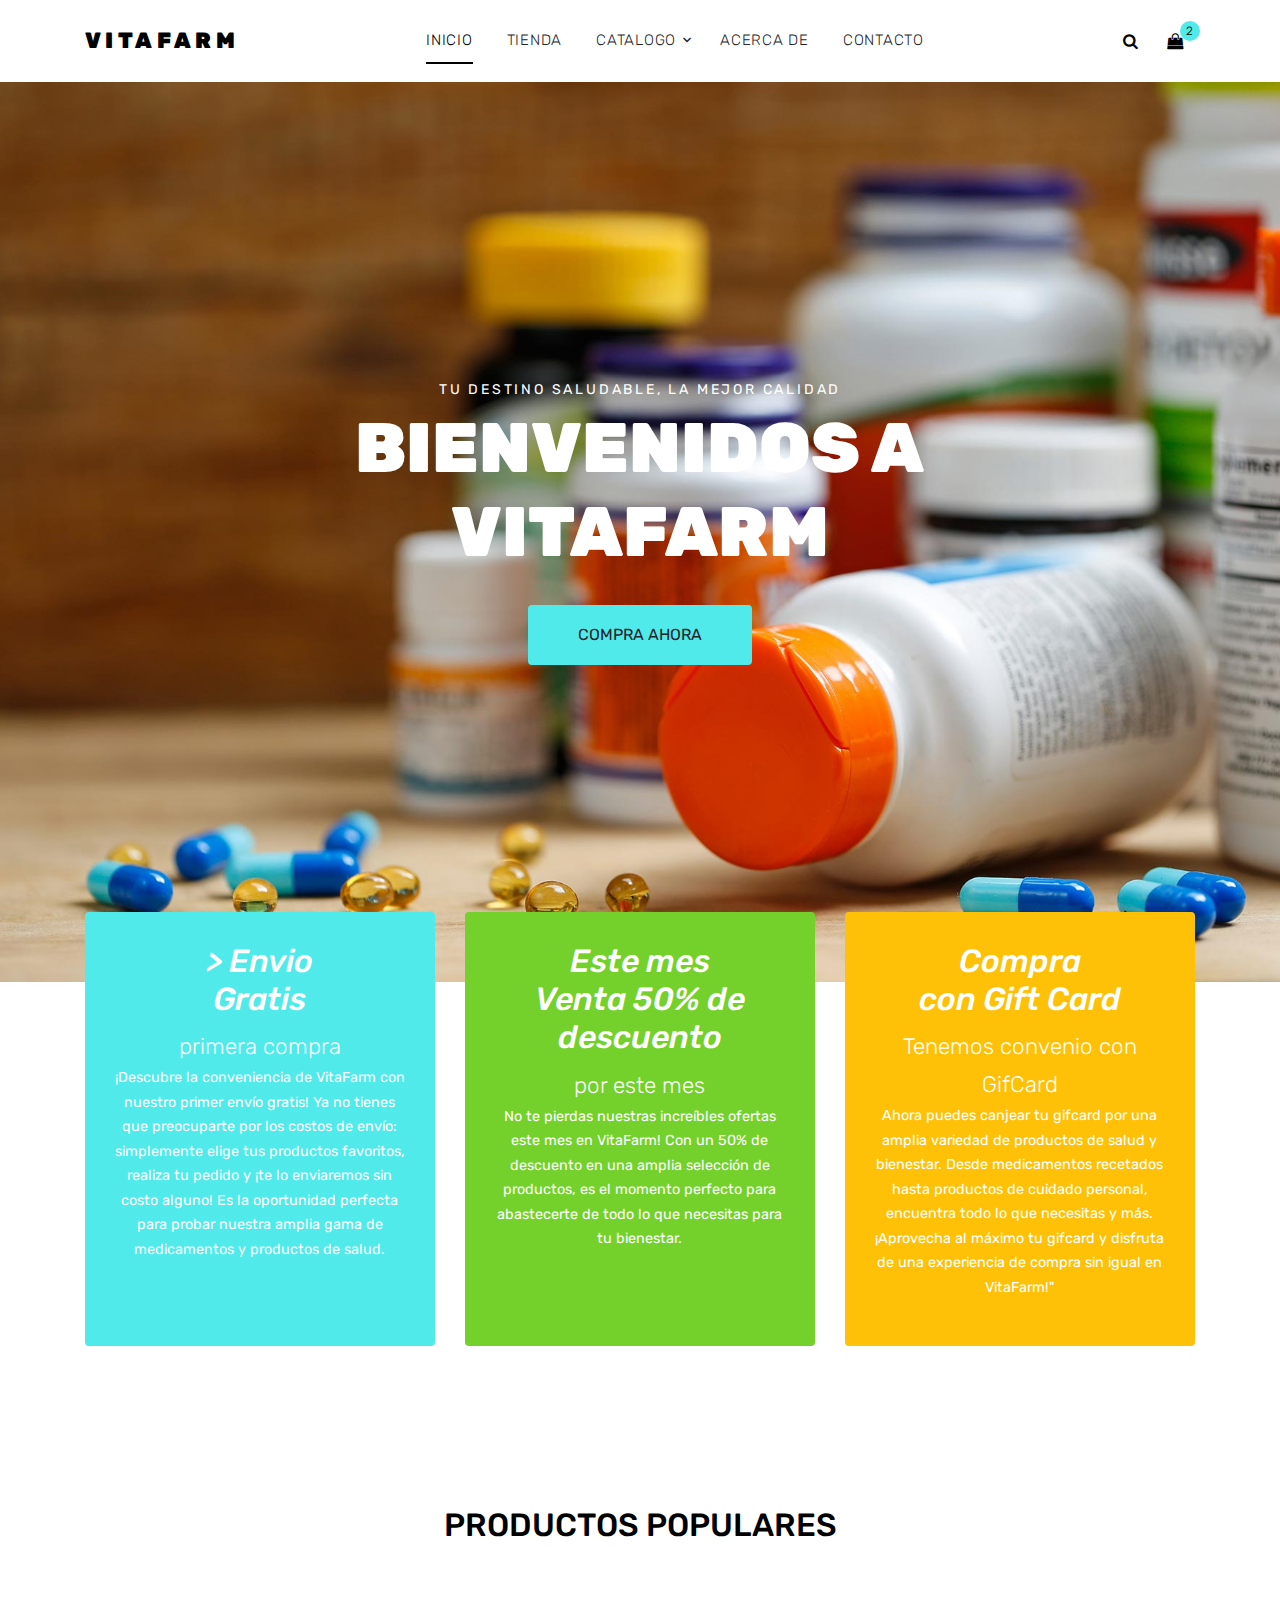
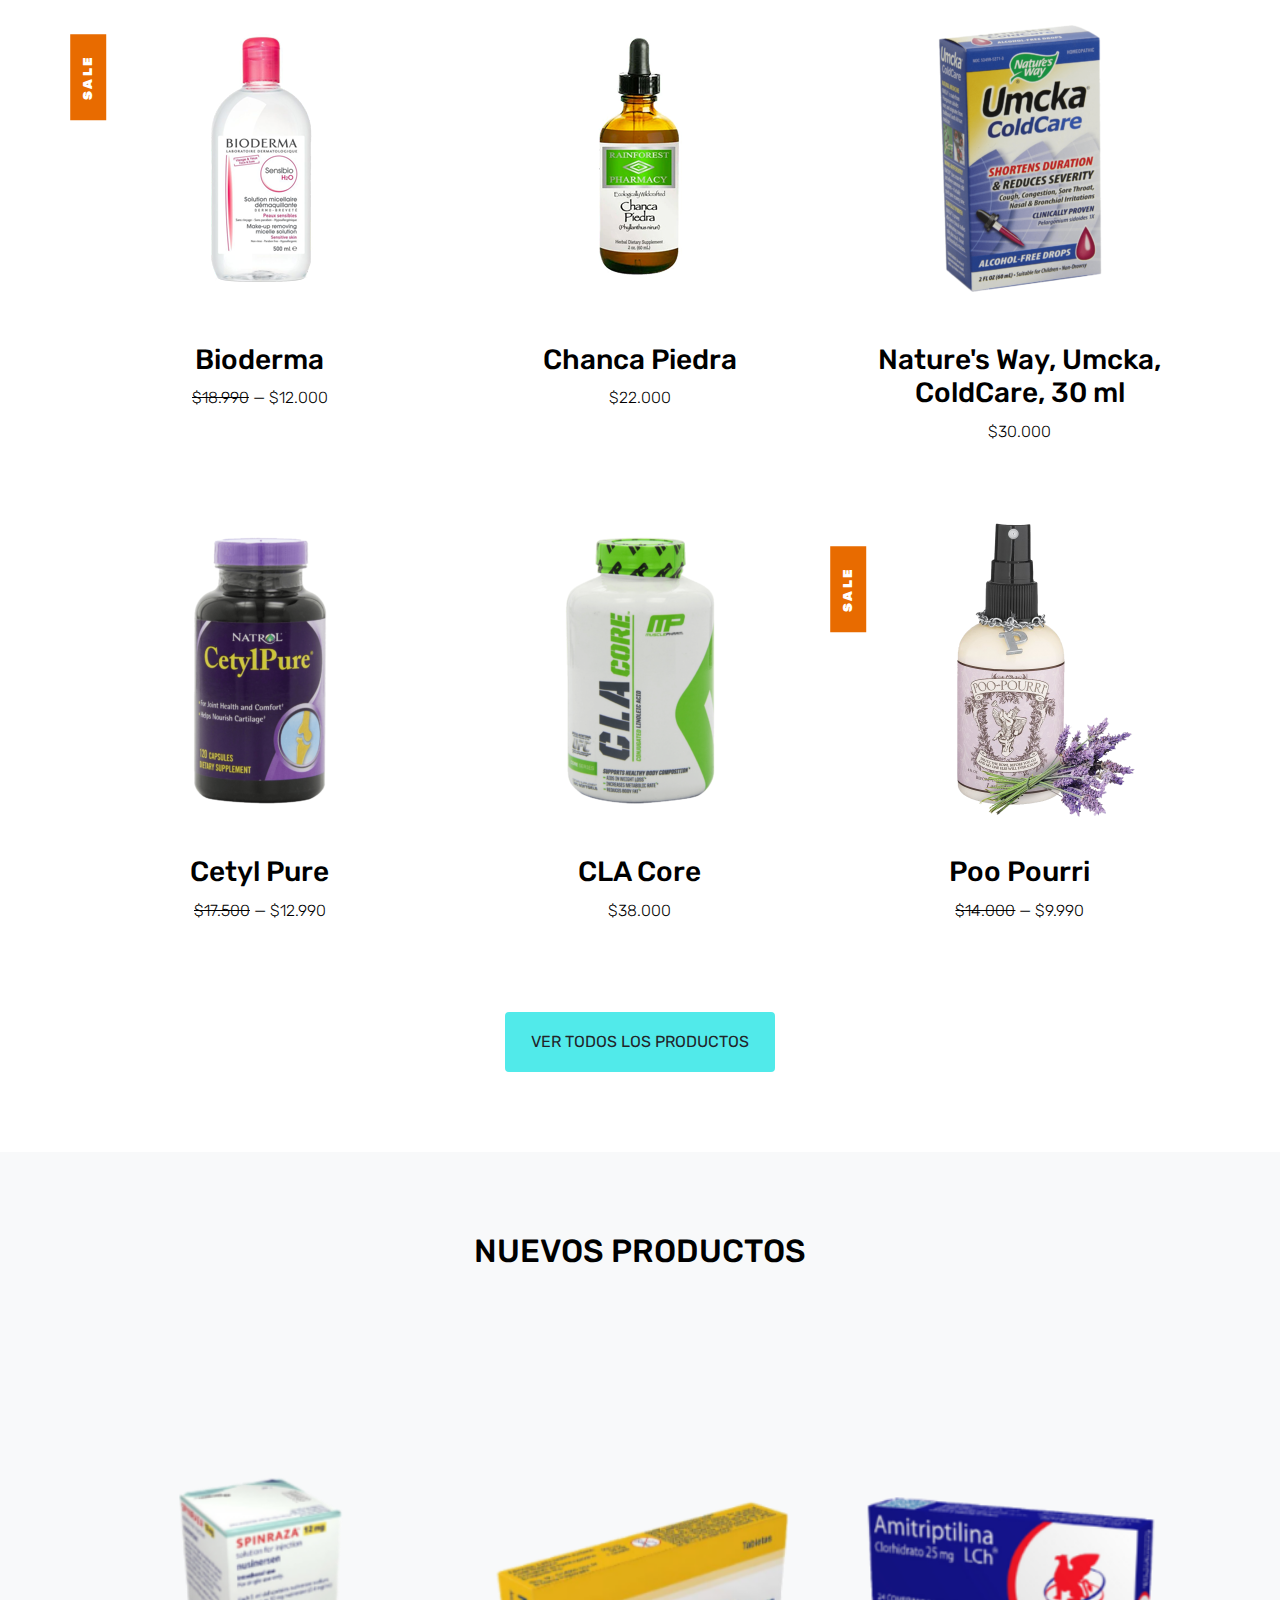
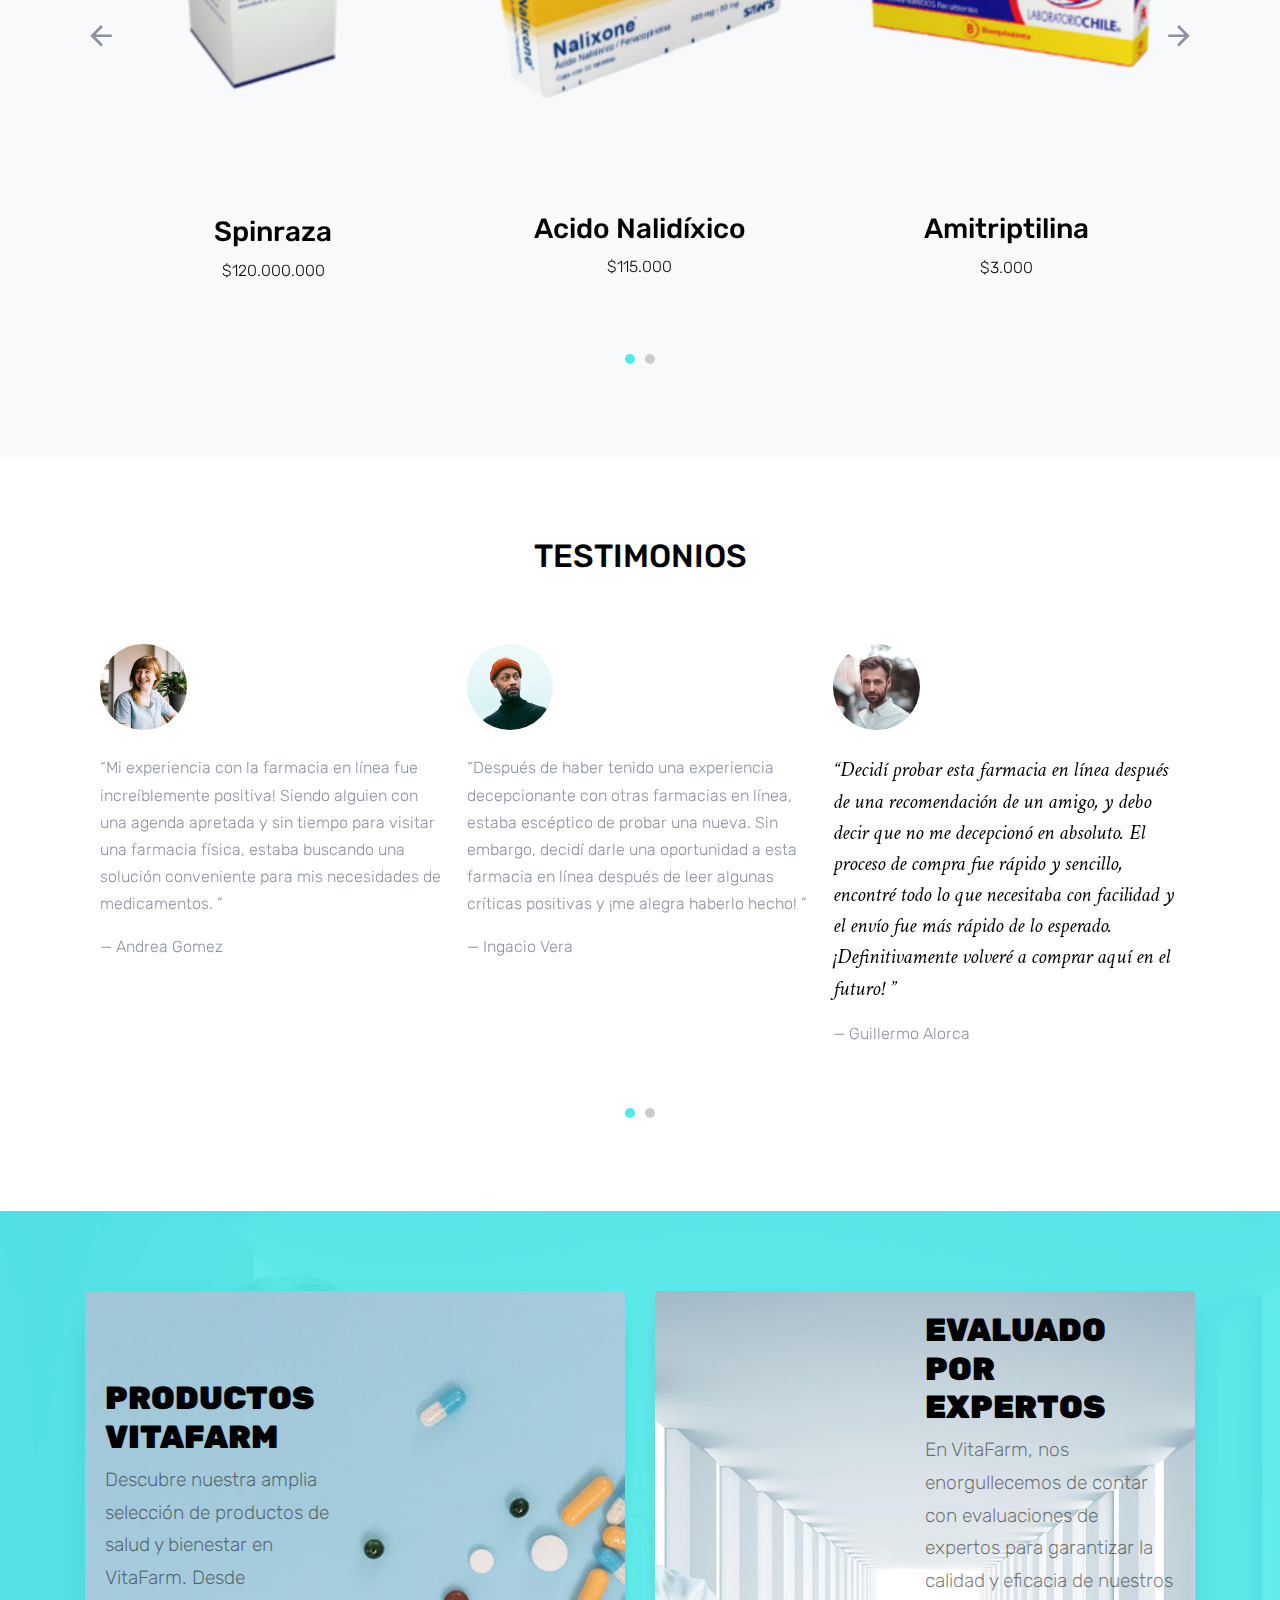
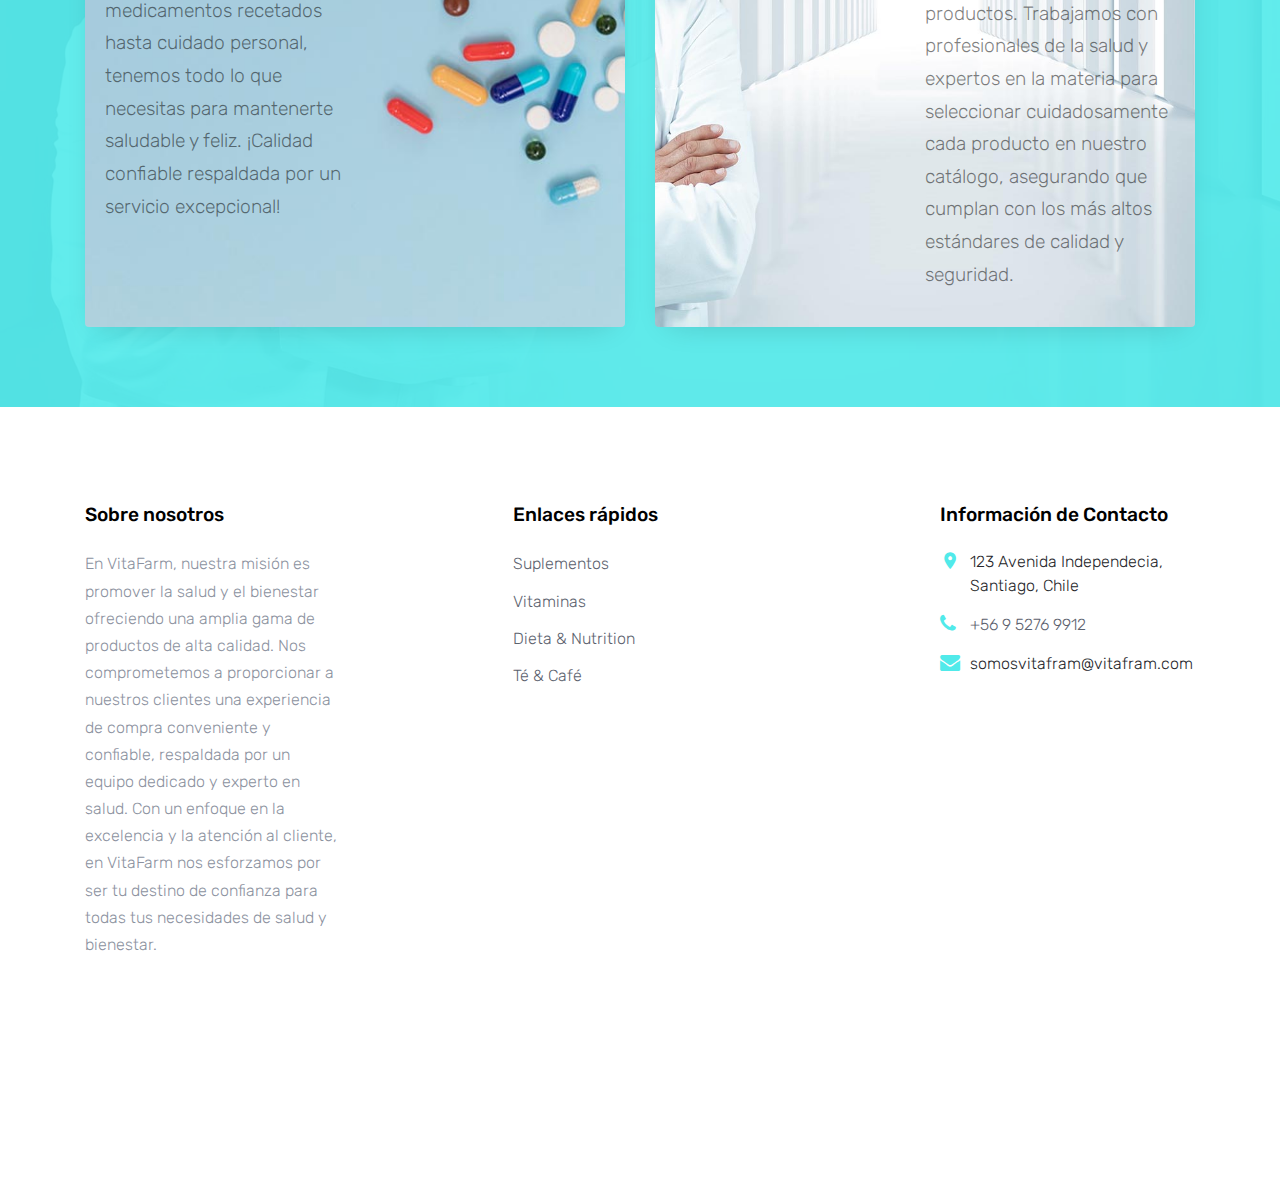
==== commit 3df87742: "actualización" ====
--- a/index.html
+++ b/index.html
@@ -76,7 +76,7 @@
           </div>
           <div class="icons">
             <a href="#" class="icons-btn d-inline-block js-search-open"><span class="icon-search"></span></a>
-            <a href="cart.html" class="icons-btn d-inline-block bag">
+            <a href="tiendadefinitiva.html" class="icons-btn d-inline-block bag">
               <span class="icon-shopping-bag"></span>
               <span class="number">2</span>
             </a>
@@ -157,35 +157,35 @@
             <span class="tag">Sale</span>
             <a href="shop-single.html"> <img src="images/product_01.png" alt="Image"></a>
             <h3 class="text-dark"><a href="shop-single.html">Bioderma</a></h3>
-            <p class="price"><del>95.00</del> &mdash; $55.00</p>
+            <p class="price"><del>$18.990</del> &mdash; $12.000</p>
           </div>
           <div class="col-sm-6 col-lg-4 text-center item mb-4">
             <a href="shop-single.html"> <img src="images/product_02.png" alt="Image"></a>
             <h3 class="text-dark"><a href="shop-single.html">Chanca Piedra</a></h3>
-            <p class="price">$70.00</p>
+            <p class="price">$22.000</p>
           </div>
           <div class="col-sm-6 col-lg-4 text-center item mb-4">
             <a href="shop-single.html"> <img src="images/product_03.png" alt="Image"></a>
-            <h3 class="text-dark"><a href="shop-single.html">Umcka Cold Care</a></h3>
-            <p class="price">$120.00</p>
-          </div>
-
-          <div class="col-sm-6 col-lg-4 text-center item mb-4">
-
+            <h3 class="text-dark"><a href="shop-single.html">Nature's Way, Umcka, ColdCare, 30 ml</a></h3>
+            <p class="price">$30.000</p>
+          </div>
+    
+          <div class="col-sm-6 col-lg-4 text-center item mb-4">
+    
             <a href="shop-single.html"> <img src="images/product_04.png" alt="Image"></a>
             <h3 class="text-dark"><a href="shop-single.html">Cetyl Pure</a></h3>
-            <p class="price"><del>45.00</del> &mdash; $20.00</p>
+            <p class="price"><del>$17.500</del> &mdash; $12.990</p>
           </div>
           <div class="col-sm-6 col-lg-4 text-center item mb-4">
             <a href="shop-single.html"> <img src="images/product_05.png" alt="Image"></a>
             <h3 class="text-dark"><a href="shop-single.html">CLA Core</a></h3>
-            <p class="price">$38.00</p>
+            <p class="price">$38.000</p>
           </div>
           <div class="col-sm-6 col-lg-4 text-center item mb-4">
             <span class="tag">Sale</span>
             <a href="shop-single.html"> <img src="images/product_06.png" alt="Image"></a>
             <h3 class="text-dark"><a href="shop-single.html">Poo Pourri</a></h3>
-            <p class="price"><del>$89</del> &mdash; $38.00</p>
+            <p class="price"><del>$14.000</del> &mdash; $9.990</p>
           </div>
         </div>
         <div class="row mt-5">
@@ -209,27 +209,27 @@
             <div class="nonloop-block-3 owl-carousel">
 
               <div class="text-center item mb-4">
-                <a href="shop-single.html"> <img src="images/product_03.png" alt="Image"></a>
-                <h3 class="text-dark"><a href="shop-single.html">Umcka Cold Care</a></h3>
-                <p class="price">$120.00</p>
+                <a href="shop-single.html"> <img src="images/product_1de1.png" alt="Image"></a>
+                <h3 class="text-dark"><a href="shop-single.html">Spinraza</a></h3>
+                <p class="price">$120.000.000</p>
               </div>
 
               <div class="text-center item mb-4">
-                <a href="shop-single.html"> <img src="images/product_01.png" alt="Image"></a>
-                <h3 class="text-dark"><a href="shop-single.html">Umcka Cold Care</a></h3>
-                <p class="price">$120.00</p>
+                <a href="shop-single.html"> <img src="images/product_2de2.png" alt="Image"></a>
+                <h3 class="text-dark"><a href="shop-single.html">Acido Nalidíxico</a></h3>
+                <p class="price">$115.000</p>
               </div>
 
               <div class="text-center item mb-4">
-                <a href="shop-single.html"> <img src="images/product_02.png" alt="Image"></a>
-                <h3 class="text-dark"><a href="shop-single.html">Umcka Cold Care</a></h3>
-                <p class="price">$120.00</p>
+                <a href="shop-single.html"> <img src="images/product_3de3.png" alt="Image"></a>
+                <h3 class="text-dark"><a href="shop-single.html">Amitriptilina</a></h3>
+                <p class="price">$3.000</p>
               </div>
 
               <div class="text-center item mb-4">
-                <a href="shop-single.html"> <img src="images/product_04.png" alt="Image"></a>
-                <h3 class="text-dark"><a href="shop-single.html">Umcka Cold Care</a></h3>
-                <p class="price">$120.00</p>
+                <a href="shop-single.html"> <img src="images/product_4de4.png" alt="Image"></a>
+                <h3 class="text-dark"><a href="shop-single.html">Carbamazepina</a></h3>
+                <p class="price">$1.500</p>
               </div>
 
             </div>
